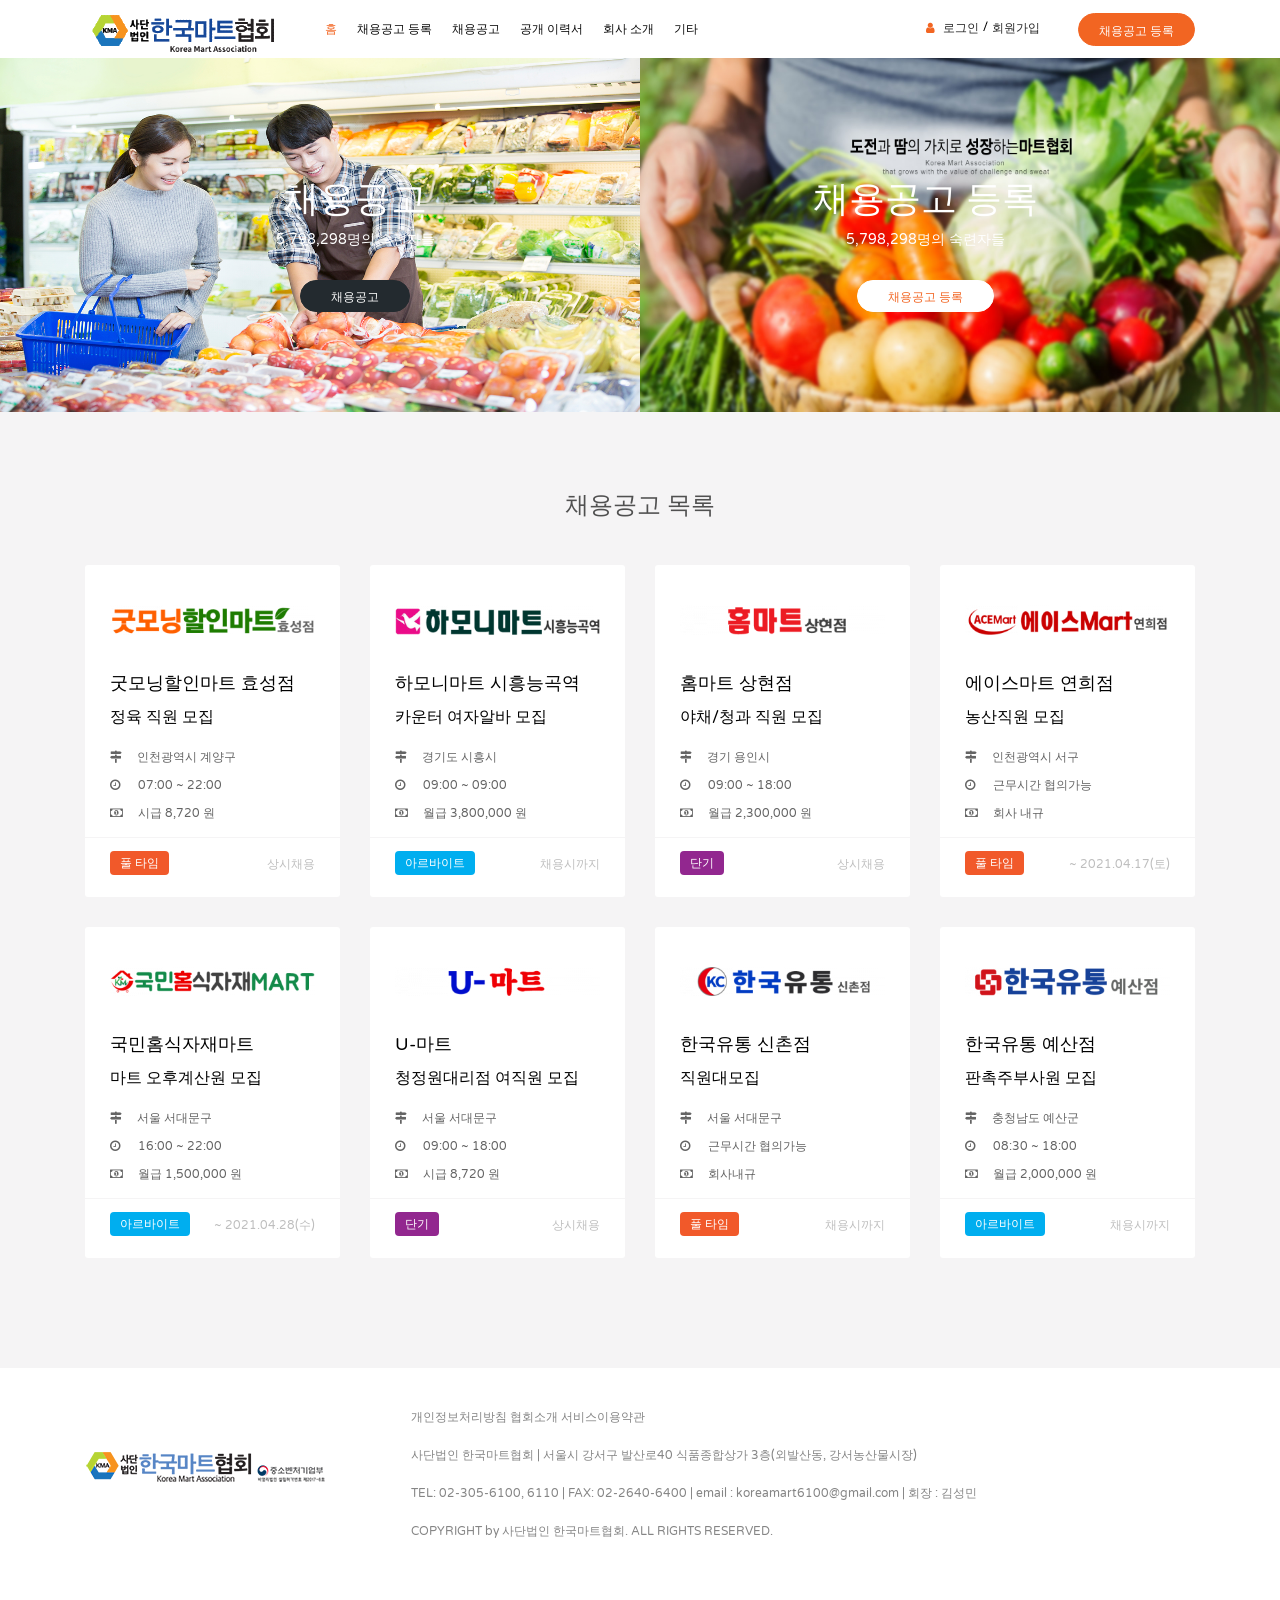
==== index.html @ 47bf1bfd "favicon & image update" ====
<!DOCTYPE html>
<html lang="en">
    <head>
        <meta charset="utf-8" />
        <meta http-equiv="X-UA-Compatible" content="IE=edge" />
        <meta name="viewport" content="width=device-width, initial-scale=1" />
        <meta name="author" content="Theme Region" />
        <meta name="description" content="" />
        <meta property="og:title" content="마트협회 구인/구직">
        <meta property="og:url" content="https://ydh-56.github.io/mart-site/">
        <meta property="og:image" content="./images/ico/logo1.png">
        <meta property="og:site_name" content="마트협회 구인/구직">
        <meta property="og:description" content="마트협회 구인구직 사이트 데모">
        <title>마트협회 구인/구직</title>

        <!-- CSS -->
        <link rel="stylesheet" href="css/bootstrap.min.css" />
        <link rel="stylesheet" href="css/font-awesome.min.css" />
        <link rel="stylesheet" href="css/jquery-te.css" />
        <link rel="stylesheet" href="css/slick.css" />
        <link rel="stylesheet" href="css/main.css" />
        <link rel="stylesheet" href="css/responsive.css" />

        <!-- font -->
        <link href="https://fonts.googleapis.com/css?family=Varela+Round" rel="stylesheet" />

        <!-- icons -->
        <link rel="icon" href="images/ico/favicon.ico" />
        <link rel="apple-touch-icon" sizes="144x144" href="images/ico/apple-touch-icon-144-precomposed.png" />
        <link rel="apple-touch-icon" sizes="114x114" href="images/ico/apple-touch-icon-114-precomposed.png" />
        <link rel="apple-touch-icon" sizes="72x72" href="images/ico/apple-touch-icon-72-precomposed.png" />
        <link rel="apple-touch-icon" sizes="57x57" href="images/ico/apple-touch-icon-57-precomposed.png" />
        <!-- icons -->

        <!-- HTML5 shim and Respond.js for IE8 support of HTML5 elements and media queries -->
        <!-- WARNING: Respond.js doesn't work if you view the page via file:// -->
        <!--[if lt IE 9]>
            <script src="https://oss.maxcdn.com/html5shiv/3.7.2/html5shiv.min.js"></script>
            <script src="https://oss.maxcdn.com/respond/1.4.2/respond.min.js"></script>
        <![endif]-->
        <!-- Template Developed By ThemeRegion -->
    </head>
    <body class="homepage-2">
        <img src="./images/ico/logo1.png" style="display: none;">
        <header class="tr-header">
            <nav class="navbar navbar-expand-lg">
                <div class="container">
                    <div class="navbar-header">
                        <button class="navbar-toggler" type="button" data-toggle="collapse" data-target="#navbarNav" aria-controls="navbarNav" aria-expanded="false" aria-label="Toggle navigation">
                            <span class="navbar-toggler-icon"><i class="fa fa-align-justify"></i></span>
                        </button>
                        <a class="navbar-brand" href="index.html"><img class="img-fluid" src="images/martlogo.png" style="margin-bottom: 30px" alt="Logo" /></a>
                    </div>
                    <!-- /.navbar-header -->

                    <div class="collapse navbar-collapse" id="navbarNav">
                        <ul class="nav navbar-nav">
                            <li class="tr-dropdown active"><a href="#">홈</a>
                                <ul class="tr-dropdown-menu left tr-list fadeInUp" role="menu">
                                    <li class="active"><a href="index.html">홈페이지(비로그인)</a></li>
                                    <li><a href="index-user.html">홈(구직자 로그인)</a></li>
                                    <li><a href="index-mart.html">홈(고용주 로그인)</a></li>
                                </ul>
                            </li>
                            <li><a href="job-post.html">채용공고 등록</a></li>
                            <li><a href="listing.html">채용공고</a></li>
                            <li><a href="listing_2.html">공개 이력서</a></li>
                            <li><a href="job-details.html">회사 소개</a></li>
                            <!-- <li><a href="employee-profile.html">이력서 관리</a></li> -->
                            <li class="tr-dropdown">
                                <a href="#">기타</a>
                                <ul class="tr-dropdown-menu tr-list fadeInUp" role="menu">
                                    <li>
                                        <a href="employee-profile.html">구직자 프로필</a>
                                    </li>
                                    <li>
                                        <a href="employer-profile.html">고용주 프로필</a>
                                    </li>
                                    <!-- <li><a href="view-compnay.html">View Compnay</a></li>
						        <li><a href="view-resume.html">View Resume</a></li>
						        <li><a href="coming-soon.html">Coming Soon</a></li>
						        <li><a href="notification.html">Notification</a></li>
						        <li><a href="contact.html">Contact</a></li>
						        <li><a href="pricing.html">Pricing</a></li>
						        <li><a href="signup.html">Sign Up</a></li>
						        <li><a href="signin.html">Sign In</a></li>
						        <li><a href="500.html">500 Opsss</a></li>
						        <li><a href="404.html">404 Error</a></li> -->
                                </ul>
                            </li>
                        </ul>
                    </div>

                    <div class="navbar-right">
                        <!-- <div class="dropdown tr-change-dropdown">
						<i class="fa fa-globe"></i>
						<a data-toggle="dropdown" href="#" aria-expanded="false"><span class="change-text">United Kingdom</span><i class="fa fa-angle-down"></i></a>
						<ul class="dropdown-menu tr-change tr-list">
							<li><a href="#">United Kingdom</a></li>
							<li><a href="#">United States</a></li>
							<li><a href="#">China</a></li>
							<li><a href="#">Russia</a></li>
						</ul>								
					</div>/.language-dropdown	 -->
                        <ul class="sign-in tr-list">
                            <li><i class="fa fa-user"></i></li>
                            <li><a href="signin.html">로그인</a></li>
                            <li><a href="signup.html">회원가입</a></li>
                        </ul>
                        <!-- /.sign-in -->

                        <a href="job-post.html" class="btn btn-primary">채용공고 등록</a>
                    </div>
                    <!-- /.nav-right -->
                </div>
                <!-- /.container -->
            </nav>
            <!-- /.navbar -->
        </header>
        <!-- /.tr-header -->

        <div class="tr-users section-before bg-image">
            <div class="container text-center">
                <div class="row">
                    <div class="col-sm-6">
                        <div class="job-find">
                            <div class="icon">
                                <!-- <img src="images/others/man.png" alt="Icon" class="img-fluid"> -->
                            </div>
                            <h1>채용공고</h1>
                            <span>5,798,298명의 숙련자들 </span>
                            <a href="listing.html" class="btn btn-primary">채용공고</a>
                        </div>
                    </div>
                    <div class="col-sm-6">
                        <div class="for-employers">
                            <div class="icon">
                                <!-- <img src="images/others/briefcase.png" alt="Icon" class="img-fluid"> -->
                            </div>
                            <h1>채용공고 등록</h1>
                            <span>5,798,298명의 숙련자들 </span>
                            <a href="job-post.html" class="btn btn-primary">채용공고 등록</a>
                        </div>
                    </div>
                </div>
            </div>
            <!-- /.container -->
        </div>
        <!-- /.tr-users -->

        <div class="tr-job-posted section-padding">
            <div class="container">
                <div class="section-title">
                    <h1>채용공고 목록</h1>
                </div>
                <div class="job-tab text-center">
                    <!-- <ul class="nav nav-tabs justify-content-center" role="tablist">
					<li role="presentation" class="active"><a href="#hot-jobs" aria-controls="hot-jobs" role="tab" data-toggle="tab">Hot Jobs</a></li>
					<li role="presentation"><a href="#recent-jobs" aria-controls="recent-jobs" role="tab" data-toggle="tab">Recent Jobs</a></li>
					<li role="presentation"><a href="#popular-jobs" aria-controls="popular-jobs" role="tab" data-toggle="tab">Popular Jobs</a></li>
				</ul> -->
                    <div class="tab-content text-left">
                        <div role="tabpanel" class="tab-pane fade in show active" id="hot-jobs">
                            <div class="row">
                                <div class="col-md-6 col-lg-3">
                                    <div class="job-item">
                                        <div class="item-overlay">
                                            <div class="job-info">
                                                <a href="#" class="btn btn-primary">풀 타임</a>
                                                <span class="tr-title">
                                                    <a href="job-details.html">굿모닝할인마트 효성점</a>
                                                    <span><a href="#">정육 직원 모집</a></span>
                                                </span>
                                                <ul class="tr-list job-meta">
                                                    <li><i class="fa fa-map-signs" aria-hidden="true"></i>인천광역시 계양구</li>
                                                    <li><i class="fa fa-clock-o" aria-hidden="true"></i>07:00 ~ 22:00</li>
                                                    <li><i class="fa fa-money" aria-hidden="true"></i>시급 8,720 원</li>
                                                </ul>
                                                <ul class="job-social tr-list listing-2">
                                                    <!-- <li><a href="#"><i class="fa fa-heart-o" aria-hidden="true"></i></a></li>
                                            <li><a href="#"><i class="fa fa-expand" aria-hidden="true"></i></a></li>-->
                                                    <li>
                                                        <a href="#"><i class="fa fa-bookmark-o" aria-hidden="true"></i></a>
                                                    </li>
                                                    <li>
                                                        <a href="job-details.html"><i class="fa fa-long-arrow-right" aria-hidden="true"></i></a>
                                                    </li>
                                                </ul>
                                            </div>
                                        </div>
                                        <div class="job-info">
                                            <div class="company-logo">
                                                <img src="images/martlogo/mr-logo-1607935677-4624.jpg" alt="images" class="img-fluid" />
                                            </div>
                                            <span class="tr-title">
                                                <a href="#">굿모닝할인마트 효성점</a>
                                                <span><a href="#">정육 직원 모집</a></span>
                                            </span>
                                            <ul class="tr-list job-meta">
                                                <li><i class="fa fa-map-signs" aria-hidden="true"></i>인천광역시 계양구</li>
                                                <li><i class="fa fa-clock-o" aria-hidden="true"></i>07:00 ~ 22:00</li>
                                                <li><i class="fa fa-money" aria-hidden="true"></i>시급 8,720 원</li>
                                            </ul>
                                            <div class="time">
                                                <a href="#"><span>풀 타임</span></a>
                                                <span class="pull-right">상시채용</span>
                                            </div>
                                        </div>
                                    </div>
                                </div>
                                <div class="col-md-6 col-lg-3">
                                    <div class="job-item">
                                        <div class="item-overlay">
                                            <div class="job-info">
                                                <a href="#" class="btn btn-primary">아르바이트</a>
                                                <span class="tr-title">
                                                    <a href="job-details.html">하모니마트 시흥능곡역</a>
                                                    <span><a href="#">카운터 여자알바 모집</a></span>
                                                </span>
                                                <ul class="tr-list job-meta">
                                                    <li><i class="fa fa-map-signs" aria-hidden="true"></i>경기도 시흥시</li>
                                                    <li><i class="fa fa-clock-o" aria-hidden="true"></i>09:00 ~ 09:00</li>
                                                    <li><i class="fa fa-money" aria-hidden="true"></i>월급 3,800,000 원</li>
                                                </ul>
                                                <ul class="job-social tr-list listing-2">
                                                    <!-- <li><a href="#"><i class="fa fa-heart-o" aria-hidden="true"></i></a></li>
                                            <li><a href="#"><i class="fa fa-expand" aria-hidden="true"></i></a></li>-->
                                                    <li>
                                                        <a href="#"><i class="fa fa-bookmark-o" aria-hidden="true"></i></a>
                                                    </li>
                                                    <li>
                                                        <a href="job-details.html"><i class="fa fa-long-arrow-right" aria-hidden="true"></i></a>
                                                    </li>
                                                </ul>
                                            </div>
                                        </div>
                                        <div class="job-info">
                                            <div class="company-logo">
                                                <img src="images/martlogo/mr-logo-1614225895-1911.jpg" alt="images" class="img-fluid" />
                                            </div>
                                            <span class="tr-title">
                                                <a href="#">하모니마트 시흥능곡역</a>
                                                <span><a href="#">카운터 여자알바 모집</a></span>
                                            </span>
                                            <ul class="tr-list job-meta">
                                                <li><i class="fa fa-map-signs" aria-hidden="true"></i>경기도 시흥시</li>
                                                <li><i class="fa fa-clock-o" aria-hidden="true"></i>09:00 ~ 09:00</li>
                                                <li><i class="fa fa-money" aria-hidden="true"></i>월급 3,800,000 원</li>
                                            </ul>
                                            <div class="time">
                                                <a href="#"><span class="part-time">아르바이트</span></a>
                                                <span class="pull-right">채용시까지</span>
                                            </div>
                                        </div>
                                    </div>
                                </div>
                                <div class="col-md-6 col-lg-3">
                                    <div class="job-item">
                                        <div class="item-overlay">
                                            <div class="job-info">
                                                <a href="#" class="btn btn-primary">단기</a>
                                                <span class="tr-title">
                                                    <a href="job-details.html">홈마트 상현점</a>
                                                    <span><a href="#">야채/청과 직원 모집</a></span>
                                                </span>
                                                <ul class="tr-list job-meta">
                                                    <li><i class="fa fa-map-signs" aria-hidden="true"></i>경기 용인시</li>
                                                    <li><i class="fa fa-clock-o" aria-hidden="true"></i>09:00 ~ 18:00</li>
                                                    <li><i class="fa fa-money" aria-hidden="true"></i>월급 2,300,000 원</li>
                                                </ul>
                                                <ul class="job-social tr-list listing-2">
                                                    <!-- <li><a href="#"><i class="fa fa-heart-o" aria-hidden="true"></i></a></li>
                                            <li><a href="#"><i class="fa fa-expand" aria-hidden="true"></i></a></li>-->
                                                    <li>
                                                        <a href="#"><i class="fa fa-bookmark-o" aria-hidden="true"></i></a>
                                                    </li>
                                                    <li>
                                                        <a href="job-details.html"><i class="fa fa-long-arrow-right" aria-hidden="true"></i></a>
                                                    </li>
                                                </ul>
                                            </div>
                                        </div>
                                        <div class="job-info">
                                            <div class="company-logo">
                                                <img src="images/martlogo/mr-logo-1614934255-5373.jpg" alt="images" class="img-fluid" />
                                            </div>
                                            <span class="tr-title">
                                                <a href="#">홈마트 상현점</a>
                                                <span><a href="#">야채/청과 직원 모집</a></span>
                                            </span>
                                            <ul class="tr-list job-meta">
                                                <li><i class="fa fa-map-signs" aria-hidden="true"></i>경기 용인시</li>
                                                <li><i class="fa fa-clock-o" aria-hidden="true"></i>09:00 ~ 18:00</li>
                                                <li><i class="fa fa-money" aria-hidden="true"></i>월급 2,300,000 원</li>
                                            </ul>
                                            <div class="time">
                                                <a href="#"><span class="freelance">단기</span></a>
                                                <span class="pull-right">상시채용</span>
                                            </div>
                                        </div>
                                    </div>
                                </div>
                                <div class="col-md-6 col-lg-3">
                                    <div class="job-item">
                                        <div class="item-overlay">
                                            <div class="job-info">
                                                <a href="#" class="btn btn-primary">풀 타임</a>
                                                <span class="tr-title">
                                                    <a href="job-details.html">에이스마트 연희점</a>
                                                    <span><a href="#">농산직원 모집</a></span>
                                                </span>
                                                <ul class="tr-list job-meta">
                                                    <li><i class="fa fa-map-signs" aria-hidden="true"></i>인천광역시 서구</li>
                                                    <li><i class="fa fa-clock-o" aria-hidden="true"></i>근무시간 협의가능</li>
                                                    <li><i class="fa fa-money" aria-hidden="true"></i>회사 내규</li>
                                                </ul>
                                                <ul class="job-social tr-list listing-2">
                                                    <!-- <li><a href="#"><i class="fa fa-heart-o" aria-hidden="true"></i></a></li>
                                            <li><a href="#"><i class="fa fa-expand" aria-hidden="true"></i></a></li>-->
                                                    <li>
                                                        <a href="#"><i class="fa fa-bookmark-o" aria-hidden="true"></i></a>
                                                    </li>
                                                    <li>
                                                        <a href="job-details.html"><i class="fa fa-long-arrow-right" aria-hidden="true"></i></a>
                                                    </li>
                                                </ul>
                                            </div>
                                        </div>
                                        <div class="job-info">
                                            <div class="company-logo">
                                                <img src="images/martlogo/mr-logo-1615255502-9157.jpg" alt="images" class="img-fluid" />
                                            </div>
                                            <span class="tr-title">
                                                <a href="#">에이스마트 연희점</a>
                                                <span><a href="#">농산직원 모집</a></span>
                                            </span>
                                            <ul class="tr-list job-meta">
                                                <li><i class="fa fa-map-signs" aria-hidden="true"></i>인천광역시 서구</li>
                                                <li><i class="fa fa-clock-o" aria-hidden="true"></i>근무시간 협의가능</li>
                                                <li><i class="fa fa-money" aria-hidden="true"></i>회사 내규</li>
                                            </ul>
                                            <div class="time">
                                                <a href="#"><span>풀 타임</span></a>
                                                <span class="pull-right">~ 2021.04.17(토)</span>
                                            </div>
                                        </div>
                                    </div>
                                </div>
                                <div class="col-md-6 col-lg-3">
                                    <div class="job-item">
                                        <div class="item-overlay">
                                            <div class="job-info">
                                                <a href="#" class="btn btn-primary">아르바이트</a>
                                                <span class="tr-title">
                                                    <a href="job-details.html">국민홈식자재마트</a>
                                                    <span><a href="#">마트 오후계산원 모집</a></span>
                                                </span>
                                                <ul class="tr-list job-meta">
                                                    <li><i class="fa fa-map-signs" aria-hidden="true"></i>경기도 고양시</li>
                                                    <li><i class="fa fa-clock-o" aria-hidden="true"></i>16:00 ~ 22:00</li>
                                                    <li><i class="fa fa-money" aria-hidden="true"></i>월급 1,500,000 원</li>
                                                </ul>
                                                <ul class="job-social tr-list listing-2">
                                                    <!-- <li><a href="#"><i class="fa fa-heart-o" aria-hidden="true"></i></a></li>
                                            <li><a href="#"><i class="fa fa-expand" aria-hidden="true"></i></a></li>-->
                                                    <li>
                                                        <a href="#"><i class="fa fa-bookmark-o" aria-hidden="true"></i></a>
                                                    </li>
                                                    <li>
                                                        <a href="job-details.html"><i class="fa fa-long-arrow-right" aria-hidden="true"></i></a>
                                                    </li>
                                                </ul>
                                            </div>
                                        </div>
                                        <div class="job-info">
                                            <div class="company-logo">
                                                <img src="images/martlogo/mr-logo-1615795434-5412.jpg" alt="images" class="img-fluid" />
                                            </div>
                                            <span class="tr-title">
                                                <a href="#">국민홈식자재마트</a>
                                                <span><a href="#">마트 오후계산원 모집</a></span>
                                            </span>
                                            <ul class="tr-list job-meta">
                                                <li><i class="fa fa-map-signs" aria-hidden="true"></i>서울 서대문구</li>
                                                <li><i class="fa fa-clock-o" aria-hidden="true"></i>16:00 ~ 22:00</li>
                                                <li><i class="fa fa-money" aria-hidden="true"></i>월급 1,500,000 원</li>
                                            </ul>
                                            <div class="time">
                                                <a href="#"><span class="part-time">아르바이트</span></a>
                                                <span class="pull-right">~ 2021.04.28(수)</span>
                                            </div>
                                        </div>
                                    </div>
                                </div>
                                <div class="col-md-6 col-lg-3">
                                    <div class="job-item">
                                        <div class="item-overlay">
                                            <div class="job-info">
                                                <a href="#" class="btn btn-primary">단기</a>
                                                <span class="tr-title">
                                                    <a href="job-details.html">U-마트</a>
                                                    <span><a href="#">청정원대리점 여직원 모집</a></span>
                                                </span>
                                                <ul class="tr-list job-meta">
                                                    <li><i class="fa fa-map-signs" aria-hidden="true"></i>서울 서대문구</li>
                                                    <li><i class="fa fa-clock-o" aria-hidden="true"></i>09:00 ~ 18:00</li>
                                                    <li><i class="fa fa-money" aria-hidden="true"></i>시급 8,720 원</li>
                                                </ul>
                                                <ul class="job-social tr-list listing-2">
                                                    <!-- <li><a href="#"><i class="fa fa-heart-o" aria-hidden="true"></i></a></li> test
                                            <li><a href="#"><i class="fa fa-expand" aria-hidden="true"></i></a></li>-->
                                                    <li>
                                                        <a href="#"><i class="fa fa-bookmark-o" aria-hidden="true"></i></a>
                                                    </li>
                                                    <li>
                                                        <a href="job-details.html"><i class="fa fa-long-arrow-right" aria-hidden="true"></i></a>
                                                    </li>
                                                </ul>
                                            </div>
                                        </div>
                                        <div class="job-info">
                                            <div class="company-logo">
                                                <img src="images/martlogo/mr-logo-1616660364-9656.jpg" alt="images" class="img-fluid" />
                                            </div>
                                            <span class="tr-title">
                                                <a href="#">U-마트</a>
                                                <span><a href="#">청정원대리점 여직원 모집</a></span>
                                            </span>
                                            <ul class="tr-list job-meta">
                                                <li><i class="fa fa-map-signs" aria-hidden="true"></i>서울 서대문구</li>
                                                <li><i class="fa fa-clock-o" aria-hidden="true"></i>09:00 ~ 18:00</li>
                                                <li><i class="fa fa-money" aria-hidden="true"></i>시급 8,720 원</li>
                                            </ul>
                                            <div class="time">
                                                <a href="#"><span class="freelance">단기</span></a>
                                                <span class="pull-right">상시채용</span>
                                            </div>
                                        </div>
                                    </div>
                                </div>
                                <div class="col-md-6 col-lg-3">
                                    <div class="job-item">
                                        <div class="item-overlay">
                                            <div class="job-info">
                                                <a href="#" class="btn btn-primary">풀 타임</a>
                                                <span class="tr-title">
                                                    <a href="job-details.html">한국유통 신촌점</a>
                                                    <span><a href="#">직원대모집</a></span>
                                                </span>
                                                <ul class="tr-list job-meta">
                                                    <li><i class="fa fa-map-signs" aria-hidden="true"></i>서울 서대문구</li>
                                                    <li><i class="fa fa-clock-o" aria-hidden="true"></i>근무시간 협의가능</li>
                                                    <li><i class="fa fa-money" aria-hidden="true"></i>회사내규</li>
                                                </ul>
                                                <ul class="job-social tr-list listing-2">
                                                    <!-- <li><a href="#"><i class="fa fa-heart-o" aria-hidden="true"></i></a></li>
                                            <li><a href="#"><i class="fa fa-expand" aria-hidden="true"></i></a></li>-->
                                                    <li>
                                                        <a href="#"><i class="fa fa-bookmark-o" aria-hidden="true"></i></a>
                                                    </li>
                                                    <li>
                                                        <a href="job-details.html"><i class="fa fa-long-arrow-right" aria-hidden="true"></i></a>
                                                    </li>
                                                </ul>
                                            </div>
                                        </div>
                                        <div class="job-info">
                                            <div class="company-logo">
                                                <img src="images/martlogo/mr-logo-1616991100-4198.jpg" alt="images" class="img-fluid" />
                                            </div>
                                            <span class="tr-title">
                                                <a href="#">한국유통 신촌점</a>
                                                <span><a href="#">직원대모집</a></span>
                                            </span>
                                            <ul class="tr-list job-meta">
                                                <li><i class="fa fa-map-signs" aria-hidden="true"></i>서울 서대문구</li>
                                                <li><i class="fa fa-clock-o" aria-hidden="true"></i>근무시간 협의가능</li>
                                                <li><i class="fa fa-money" aria-hidden="true"></i>회사내규</li>
                                            </ul>
                                            <div class="time">
                                                <a href="#"><span>풀 타임</span></a>
                                                <span class="pull-right">채용시까지</span>
                                            </div>
                                        </div>
                                    </div>
                                </div>
                                <div class="col-md-6 col-lg-3">
                                    <div class="job-item">
                                        <div class="item-overlay">
                                            <div class="job-info">
                                                <a href="#"><span class="btn btn-primary">아르바이트</span></a>
                                                <span class="tr-title">
                                                    <a href="job-details.html">한국유통 예산점</a>
                                                    <span><a href="#">판촉주부사원 모집</a></span>
                                                </span>
                                                <ul class="tr-list job-meta">
                                                    <li><i class="fa fa-map-signs" aria-hidden="true"></i>충청남도 예산군</li>
                                                    <li><i class="fa fa-clock-o" aria-hidden="true"></i>08:30 ~ 18:00</li>
                                                    <li><i class="fa fa-money" aria-hidden="true"></i>월급 2,000,000 원</li>
                                                </ul>
                                                <ul class="job-social tr-list listing-2">
                                                    <!-- <li><a href="#"><i class="fa fa-heart-o" aria-hidden="true"></i></a></li>
                                            <li><a href="#"><i class="fa fa-expand" aria-hidden="true"></i></a></li>-->
                                                    <li>
                                                        <a href="#"><i class="fa fa-bookmark-o" aria-hidden="true"></i></a>
                                                    </li>
                                                    <li>
                                                        <a href="job-details.html"><i class="fa fa-long-arrow-right" aria-hidden="true"></i></a>
                                                    </li>
                                                </ul>
                                            </div>
                                        </div>
                                        <div class="job-info">
                                            <div class="company-logo">
                                                <img src="images/martlogo/mr-logo-1616991279-4963.jpg" alt="images" class="img-fluid" />
                                            </div>
                                            <span class="tr-title">
                                                <a href="#">한국유통 예산점</a>
                                                <span><a href="#">판촉주부사원 모집</a></span>
                                            </span>
                                            <ul class="tr-list job-meta">
                                                <li><i class="fa fa-map-signs" aria-hidden="true"></i>충청남도 예산군</li>
                                                <li><i class="fa fa-clock-o" aria-hidden="true"></i>08:30 ~ 18:00</li>
                                                <li><i class="fa fa-money" aria-hidden="true"></i>월급 2,000,000 원</li>
                                            </ul>
                                            <div class="time">
                                                <a href="#"><span class="part-time">아르바이트</span></a>
                                                <span class="pull-right">채용시까지</span>
                                            </div>
                                        </div>
                                    </div>
                                </div>
                            </div>
                            <!-- /.row -->
                        </div>
                        <!-- /.tab-pane -->
                    </div>
                </div>
                <!-- /.job-tab -->
            </div>
            <!-- /.container -->
        </div>
        <!-- /.tr-job-posted -->
        <div class="footer">
            <div class="footer-top" style="padding: 40px 0">
                <div class="container">
                    <div class="row">
                        <div class="col-sm-3 center-block">
                            <img src="images/others/ft_logo.png" style="padding-top: 15%" />
                        </div>
                        <!-- /.col-sm-3 -->
                        <div class="col-sm-9">
                            <div class="footer-widget">
                                <ul class="tr-list" style="font-size: 12px; padding-left: 5%">
                                    <li>개인정보처리방침 협회소개 서비스이용약관</li>
                                    <li>사단법인 한국마트협회 | 서울시 강서구 발산로40 식품종합상가 3층(외발산동, 강서농산물시장)</li>
                                    <li>TEL: 02-305-6100, 6110 | FAX: 02-2640-6400 | email : koreamart6100@gmail.com | 회장 : 김성민</li>
                                    <li>COPYRIGHT by 사단법인 한국마트협회. ALL RIGHTS RESERVED.</li>
                                </ul>
                            </div>
                        </div>
                    </div>
                    <!-- /.row -->
                </div>
                <!-- /.container -->
            </div>
            <!-- /.footer-top -->
        </div>
        <!-- /.footer -->
        <!-- JS -->
        <script src="js/jquery.min.js"></script>
        <script src="js/popper.min.js"></script>
        <script src="js/bootstrap.min.js"></script>
        <script src="js/inview.min.js"></script>
        <script src="js/counterup.min.js"></script>
        <script src="js/waypoints.min.js"></script>
        <script src="js/slick.min.js"></script>
        <script src="js/jquery-te.min.js"></script>
        <script src="https://maps.google.com/maps/api/js?sensor=true"></script>
        <script src="js/gmaps.min.js"></script>
        <script src="js/main.js"></script>
    </body>
</html>
---- css/main.css ----
/*
	Template Name: Seeker
    Template URL: http://demo.themeregion.com/seeker
	Author: Theme Region
	Author URI : http://www.themeregion.com/
    Version: 1.0
    Description: HTML5 Responsive Job Portal Template.
	Tag: HTML5, CSS3, jQuery, Responsive Template.
*/

/* Table of Contents
==================================================
# Global 
# Header 
# Tr Banner 
# Tr Category 
# Tr Cta 
# Tr Job Post 
# Tr Steps 
# Tr Recent News 
# Tr Testimonial 
# Tr Fun Fact
# Tr Download App 
# Job Details 
# Tr Sidebar 
# User Account 
# Account Info 
# Edit Resume 
# Apply Job 
# archived-job 
# Close Account 
# Open Role 
# Tr Found
# Tr Coming Soon 
# Gmap 
# Tr Pricing 
# Tr Notification 
# Footer 
# Extra CSS 

==================================================

*/

/* ==========================================================================
 	Global
 ========================================================================== */
/* ==============================    Y D H 수정   =================================== */
.listing-2 {
    float: right;
}
.tr-title a {
    font-size: 18px !important;
    line-height: 2 !important;
}
.tr-title span a {
    font-size: 16px !important;
}
.tr-list li .fa-clock-o {
    margin-right: 18px;
}
.item-overlay .job-info span {
    color: #fff;
}
.resume-icon {
    text-align: center;
}
.job-info2 {
    margin-top: 50px;
    margin-bottom: 15px;
}
/* 지원리스트 */
.left-content .division a {
    color: rgb(119, 119, 119) !important;
    font-size: 14px !important;
}
.resume-content {
    margin-left: 20px;
}
.resume-content .resume-name a:first-child {
    margin-right: 10px;
}

.resume-tag {
    float: left;
}
.right-content .applied1 {
    color: #646464 !important;
}
.resume-content-r {
    margin-top: 2%;
}
/* 수정 끝 YDH */
html,
body {
    font-weight: normal;
    overflow-x: hidden;
    color: #7b7b7b;
    font-size: 14px;
    background-color: #f5f4f5;
    -webkit-font-smoothing: antialiased;
    font-family: "Varela Round", sans-serif;
}

h1,
h2,
h3,
h4,
h5,
h6 {
    font-family: "Varela Round", sans-serif;
    font-weight: normal;
}

.tr-list {
    margin: 0;
    padding: 0;
    list-style: none;
}

a,
a:hover,
a:focus,
input:focus {
    text-decoration: none;
    outline: none;
    color: #008def;
}

a:hover {
    color: #008def;
}

a:active,
a:focus,
button:focus,
.btn:focus,
input:focus,
textarea:focus,
select:focus,
.form-control,
.form-control:focus {
    outline: none !important;
    text-decoration: none !important;
    box-shadow: none !important;
}

.section-title h1 {
    font-size: 24px;
    color: #505050;
    text-align: center;
    text-transform: uppercase;
    margin: 0 0 45px;
}

.bg-image {
    background-size: cover;
    background-position: center;
    background-repeat: no-repeat;
}

.section-padding {
    padding: 80px 0;
}

.page-content {
    margin: 80px 0;
}

.btn {
    color: #fff;
    padding: 8px 20px 5px;
    border-radius: 30px;
    font-size: 14px;
    position: relative;
    z-index: 1;
    overflow: hidden;
}

.btn.btn-primary {
    padding: 8px 20px 5px;
    text-transform: uppercase;
    background-color: #008def;
    border-color: #008def;
}

.btn i {
    float: left;
    font-size: 20px;
    margin-right: 10px;
}

.btn.button-send {
    margin-right: 10px;
    background-color: #8322cb;
    border-color: #8322cb;
}

.btn.button-send:hover {
    color: #8322cb;
}

.btn:before {
    position: absolute;
    content: "";
    top: 0;
    right: -100%;
    width: 100%;
    height: 100%;
    background-color: #fff;
    z-index: -1;
}

.btn:hover:before {
    right: 0;
}

.btn:hover {
    color: #008def;
}

.btn:focus {
    border-color: #008def;
}

.section-before {
    position: relative;
    z-index: 1;
}

.section-before:before {
    position: absolute;
    content: "";
    top: 0;
    left: 0;
    width: 100%;
    height: 100%;
    /* background-color: rgba(44, 55, 62, 0.8); */
    background-image: url(../images/bg/05.jpg);
    background-repeat: round;
    background-position: initial;
    z-index: -1;
}

.section {
    padding: 40px;
    overflow: hidden;
    background-color: #fff;
    margin-bottom: 30px;
    border-radius: 4px;
}

.tr-title {
    color: #000;
    display: block;
    font-size: 18px;
    font-weight: 500;
    margin-bottom: 20px;
}

.form-control {
    height: 45px;
    font-size: 14px;
    padding: 5px 20px;
    color: #2d3038;
    margin-bottom: 20px;
    border: 1px solid #e8e6e8;
    background-color: #faf7fa;
}

.form-control:focus {
    color: #2d3038;
    border-color: #008def;
}

.title-after {
    padding-bottom: 15px;
    position: relative;
}

.title-after:before {
    position: absolute;
    content: "";
    bottom: 0;
    left: -50px;
    width: 150%;
    height: 1px;
    background-color: #f5f4f5;
}

.user-title h1 {
    font-size: 48px;
    margin: 0;
}

.bookmark .remove-icon {
    position: absolute;
    top: -10px;
    right: -10px;
    width: 40px;
    height: 40px;
    line-height: 40px;
    color: #fff;
    font-size: 18px;
    text-align: center;
    background-color: #e6e3e6;
    border-radius: 100%;
    z-index: 99999;
}

.remove-icon {
    cursor: pointer;
}

.bookmark .remove-icon:hover {
    background-color: #008def;
}

.jqte_editor {
    resize: none;
}

/* tr-breadcrumb */

.tr-breadcrumb {
    color: #fff;
    padding: 100px 0;
    overflow: hidden;
    background-image: url(../images/bg/banner.jpg);
}

.page-title h1 {
    font-size: 48px;
    margin: 0;
    text-transform: capitalize;
}

.tr-breadcrumb .job-meta {
    margin-top: 20px;
}

.breadcrumb {
    padding: 0;
    border: 0;
    font-size: 18px;
    margin-bottom: 0;
    display: block;
    background-color: transparent;
}

.breadcrumb > li {
    display: inline-block;
}

.breadcrumb > li + li:before {
    padding: 0 5px;
    color: #ccc;
    content: "/\00a0";
}

.breadcrumb li.active,
.breadcrumb li a,
.breadcrumb > li + li:before,
.tr-breadcrumb .job-meta li,
.tr-breadcrumb .job-meta li a {
    color: #fff;
}

.breadcrumb-logo img,
.user-image img {
    width: 100%;
    height: 100%;
    display: inline-block;
}

.user-image,
.breadcrumb-logo {
    width: 130px;
    height: 130px;
    overflow: hidden;
    display: inline-block;
    border-radius: 100%;
    margin-bottom: 30px;
}

.user-image {
    border: 8px solid #fff;
}

.tr-breadcrumb .job-meta li {
    font-size: 14px;
    display: inline-block;
    margin-right: 15px;
}

.tr-breadcrumb .job-meta li:last-child {
    margin-right: 0;
}

.breadcrumb-social {
    margin-top: 35px;
}

.breadcrumb-social li {
    display: inline-block;
    font-size: 18px;
    margin-right: 10px;
}

.breadcrumb-social li:last-child {
    margin-right: -0px;
}

.breadcrumb-social li a i {
    color: #fff;
    display: block;
    width: 40px;
    height: 40px;
    line-height: 40px;
    border-radius: 100%;
}

.breadcrumb-social li a {
    display: block;
    position: relative;
    z-index: 9;
}

.breadcrumb-social span,
.button-share span {
    color: #2d373d;
    font-size: 12px;
    display: inline-block;
    padding: 5px 10px;
    background-color: #f5f5f6;
    border-radius: 30px;
    position: absolute;
    bottom: -70px;
    left: 50%;
    min-width: 90px;
    opacity: 0;
    visibility: hidden;
    z-index: 99999999999;
    -webkit-transform: translateX(-50%);
    -moz-transform: translateX(-50%);
    -ms-transform: translateX(-50%);
    -o-transform: translateX(-50%);
    transform: translateX(-50%);
}

.breadcrumb-social span:after,
.button-share span:after {
    content: "";
    position: absolute;
    top: -10px;
    left: 50%;
    margin-left: -7px;
    border-left: 8px solid transparent;
    border-right: 8px solid transparent;
    border-bottom: 10px solid #f5f5f6;
}

.breadcrumb-social li a:hover span {
    opacity: 1;
    visibility: visible;
    bottom: -40px;
}

.social-icon-bg i.fa-facebook {
    background-color: #344f88;
}

.social-icon-bg i.fa-twitter {
    background-color: #2696cf;
}

.social-icon-bg i.fa-google-plus {
    background-color: #d34132;
}

.social-icon-bg i.fa-linkedin {
    background-color: #146ba4;
}

.social-icon-bg i.fa-dribbble {
    background-color: #d74279;
}

.social-icon-bg i.fa-behance {
    background-color: #050607;
}

.social-icon-bg i.fa-globe {
    background-color: #e96324;
}

/* Header */

.navbar {
    margin-bottom: 0;
    border-radius: 0;
    border: 0;
    padding: 0;
    background-color: #fff;
}

.navbar-toggler {
    color: #008def;
    padding: 6px 8px;
    border: 1px solid #008def;
    right: 0;
    top: 10px;
    position: absolute;
}

.navbar-toggler-icon {
    width: inherit;
    height: inherit;
    line-height: 0;
}

.navbar-brand {
    height: 45px;
    margin-right: 30px;
}

.navbar-nav li a {
    font-size: 12px;
    color: #0a0a0a;
    display: block;
    text-transform: uppercase;
}

.navbar-nav > li > a {
    padding: 15px 10px;
    line-height: 25px;
}

.navbar-nav li a:hover,
.navbar-nav li.active > a,
.navbar-nav > li > a:hover,
.navbar-nav > li > a:focus,
.navbar-nav > li.active > a,
.navbar-nav > .active > a:hover,
.navbar-nav > .active > a,
.navbar-nav > .active > a:focus,
.navbar-nav > .active > a:hover,
.tr-dropdown-menu li a:hover {
    color: #008def;
    background-color: transparent;
}

/* Navbar Right */

.tr-header .navbar-right {
    text-transform: uppercase;
    font-size: 12px;
    padding: 12px 0;
}

.tr-header .nav-right i {
    color: #008def;
    margin-right: 5px;
}

.navbar-right .dropdown {
    display: inline;
    margin-right: 20px;
    padding: 22px 0;
}

.navbar-right .dropdown-menu {
    min-width: 150px;
}

.navbar-right .dropdown i,
.sign-in li i {
    color: #008def;
}

.navbar-right .dropdown span {
    margin: 0 5px;
    color: #252525;
}

.navbar-right .dropdown-menu a,
.sign-in a {
    color: #252525;
    font-size: 12px;
}

.navbar-right .dropdown span:hover,
.sign-in a:hover,
.dropdown-menu li a:hover,
.dropdown-menu li a:focus {
    color: #008def;
    background-color: transparent;
}

/* Navbar Toggle */

.navbar-toggle {
    border-color: #008def;
}

.navbar-toggle .icon-bar {
    background-color: #008def;
}

.navbar-toggle:hover,
.navbar-toggle:focus {
    background-color: transparent;
}

/*Dropdown CSS*/

.tr-dropdown {
    position: relative;
}

.tr-dropdown-menu li a,
.dropdown-menu li a {
    padding: 5px 20px;
    display: block;
}

.dropdown-menu {
    padding: 10px 0;
    border-radius: 0;
    border-top: 1px solid #ddd;
    border-left: 0;
    border-right: 0;
    border-bottom: 0;
    -webkit-box-shadow: 0 6px 12px rgba(0, 0, 0, 0.175);
    -moz-box-shadow: 0 6px 12px rgba(0, 0, 0, 0.175);
    -ms-box-shadow: 0 6px 12px rgba(0, 0, 0, 0.175);
    -o-box-shadow: 0 6px 12px rgba(0, 0, 0, 0.175);
    box-shadow: 0 6px 12px rgba(0, 0, 0, 0.175);
}

.tr-dropdown-menu {
    position: absolute;
    top: 100%;
    right: 0;
    padding: 10px 0;
    min-width: 180px;
    list-style: none;
    background-color: #fff;
    border-top: 1px solid #ddd;
    z-index: 9999;
    display: none;
    -webkit-transform: translateY(10px);
    -moz-transform: translateY(10px);
    -ms-transform: translateY(10px);
    -o-transform: translateY(10px);
    transform: translateY(10px);
    -webkit-box-shadow: 0 6px 12px rgba(0, 0, 0, 0.175);
    -moz-box-shadow: 0 6px 12px rgba(0, 0, 0, 0.175);
    -ms-box-shadow: 0 6px 12px rgba(0, 0, 0, 0.175);
    -o-box-shadow: 0 6px 12px rgba(0, 0, 0, 0.175);
    box-shadow: 0 6px 12px rgba(0, 0, 0, 0.175);
}

.tr-dropdown-menu.left {
    left: 0;
}

.tr-dropdown:hover > .tr-dropdown-menu {
    display: block;
    -webkit-transform: translateY(0);
    -moz-transform: translateY(0);
    -ms-transform: translateY(0);
    -o-transform: translateY(0);
    transform: translateY(0);
    -webkit-animation: fadeInUp 400ms;
    -moz-animation: fadeInUp 400ms;
    -ms-animation: fadeInUp 400ms;
    -o-animation: fadeInUp 400ms;
    animation: fadeInUp 400ms;
}

@-webkit-keyframes fadeInUp {
    0% {
        opacity: 0;
        -webkit-transform: translateY(20px);
        transform: translateY(20px);
    }

    100% {
        opacity: 1;
        -webkit-transform: translateY(0);
        transform: translateY(0);
    }
}

@-webkit-keyframes fadeInUp {
    0% {
        opacity: 0;
        -webkit-transform: translateY(20px);
        transform: translateY(20px);
    }

    100% {
        opacity: 1;
        -webkit-transform: translateY(0);
        transform: translateY(0);
    }
}

@keyframes fadeInUp {
    0% {
        opacity: 0;
        -webkit-transform: translateY(20px);
        transform: translateY(20px);
    }

    100% {
        opacity: 1;
        -webkit-transform: translateY(0);
        transform: translateY(0);
    }
}

.fadeInUp {
    -webkit-animation-name: fadeInUp;
    animation-name: fadeInUp;
}

.sign-in {
    display: inline;
    margin-right: 35px;
}

.sign-in li i {
    margin-right: 5px;
}

.sign-in li {
    display: inline-block;
}

.sign-in li:last-child {
    position: relative;
    margin-left: 10px;
}

.sign-in li:last-child:before {
    position: absolute;
    left: -11px;
    top: 50%;
    background-image: url(../images/others/sign-in-before.png);
    background-repeat: no-repeat;
    width: 7px;
    height: 10px;
    content: "";
    margin-top: -7px;
}

.tr-header .btn.btn-primary {
    padding: 8px 20px 5px;
    font-size: 12px;
}

/* Tr Banner */

.tr-banner {
    color: #fff;
    padding: 120px 0;
    background-image: url(../images/bg/banner.jpg);
}

.banner-content h1 {
    font-size: 48px;
    margin-top: 0;
}

.banner-content h2 {
    font-size: 24px;
    margin-bottom: 0;
}

.banner-form {
    text-align: center;
    margin-top: 35px;
}

.banner-form form {
    background-color: #fff;
    position: relative;
    border-radius: 30px;
    max-width: 730px;
    display: inline-block;
}

.banner-form input,
.banner-form .dropdown {
    background-position: 20px center;
    background-repeat: no-repeat;
    font-size: 16px;
}

.banner-form .dropdown li a {
    line-height: 20px;
}

.banner-form .dropdown {
    width: 290px;
    line-height: 45px;
    padding: 0 15px 0 40px;
    text-align: left;
    background-image: url(../images/others/location-bg.png);
    background-position: 10px center;
}

.banner-form .dropdown-menu {
    min-width: 100%;
    left: -40px !important;
}

.banner-form .dropdown-menu a {
    font-size: 16px;
}

.banner-form .dropdown a {
    display: block;
}

.banner-form .dropdown a i {
    float: right;
    margin-top: 15px;
}

.banner-form .dropdown a {
    font-size: 16px;
    margin: 0;
    color: #000;
    border: none;
    border-radius: 5px 0 0 5px;
    text-transform: capitalize;
}

.banner-form input {
    width: 325px;
    padding: 0 45px;
    color: #11414e;
    border: none;
    border-right: 1px solid #cdcdcd;
    border-radius: 30px 0 0 30px;
    background-image: url(../images/others/search-bg.png);
}

.banner-form input:focus {
    border-right-color: #cdcdcd;
}

.banner-form input::-webkit-input-placeholder {
    /* Chrome/Opera/Safari */
    color: #11414e;
}
.banner-form input::-moz-placeholder {
    /* Firefox 19+ */
    color: #11414e;
}
.banner-form input:-ms-input-placeholder {
    /* IE 10+ */
    color: #11414e;
}
.banner-form input:-moz-placeholder {
    /* Firefox 18- */
    color: #11414e;
}

.banner-form .dropdown a {
    color: #11414e;
}

.banner-form .form-control,
.banner-form button.btn-primary,
.banner-form .dropdown {
    float: left;
    height: 46px;
    margin-bottom: 0;
    background-color: #fff;
}

.banner-form button.btn-primary {
    color: #fff;
    font-size: 14px;
    width: 114px;
    margin-right: -1px;
    padding: 0;
    line-height: 47px;
    background-color: #008def;
    border: 1px solid #008def;
    border-radius: 0 30px 30px 0;
    text-transform: uppercase;
}

.banner-form button.btn-primary:before {
    display: none;
}

.dropdown a:hover {
    color: #008def;
}

/* Homepage 2 Css */

.homepage-2 .navbar-nav li a:hover,
.homepage-2 .navbar-nav li.active > a,
.homepage-2 .navbar-nav > li > a:hover,
.homepage-2 .navbar-nav > li > a:focus,
.homepage-2 .navbar-nav > li.active > a,
.homepage-2 .navbar-nav > .active > a:hover,
.homepage-2 .navbar-nav > .active > a,
.homepage-2 .navbar-nav > .active > a:focus,
.homepage-2 .navbar-nav > .active > a:hover,
.homepage-2 .tr-dropdown-menu li a:hover,
.homepage-2 .navbar-right .dropdown i,
.homepage-2 .sign-in li i,
.homepage-2 .dropdown a:hover,
.homepage-2 .sign-in a:hover,
.homepage-2 .navbar-right .dropdown span:hover,
.homepage-2 .footer a:hover:hover {
    color: #f26522;
}

.form-control:focus {
    border-color: #f26522;
}

.homepage-2 .tr-download-app.section-before:before {
    background-color: rgba(242, 101, 34, 0.9);
}

.homepage-2 .navbar-toggle {
    border-color: #f26522;
}

.homepage-2 .navbar-toggle .icon-bar {
    background-color: #f26522;
}

.tr-users {
    color: #fff;
    padding: 100px 0;
    position: relative;
    background-image: url(../images/bg/user-bg.jpg);
    background-color: #c9c9c9;
    z-index: 1;
}

.tr-users:before,
.tr-users:after {
    position: absolute;
    content: "";
    top: 0;
    width: 50%;
    height: 100%;
    z-index: -1;
}

.tr-users:before {
    left: 0;
    /* background-color: rgba(247, 148, 29, 0.92); */
    background-image: url(../images/bg/01.jpg);
    background-repeat: round;
    background-position: initial;
}

.tr-users:after {
    right: 0;
    background-image: url(../images/bg/02.jpg);
    background-repeat: round;
    background-position: initial;
}

.tr-users img {
    display: inline-block;
}

.tr-users span {
    display: block;
    margin-bottom: 30px;
}

.tr-users .btn {
    font-size: 12px;
    padding: 7px 30px 5px;
}

.tr-users .job-find .btn.btn-primary {
    border-color: #232a2f;
    background-color: #232a2f;
}

.tr-users .job-find .btn:hover {
    border-color: #fff;
}

.tr-users .for-employers .btn.btn-primary {
    color: #f26522;
    border-color: #fff;
    background-color: #fff;
}

.tr-users .for-employers .btn.btn-primary:before {
    background-color: #232a2f;
}

.tr-users .for-employers .btn.btn-primary:hover {
    color: #fff;
    border-color: #232a2f;
}

.homepage-2 .job-tab .nav-tabs > li.active > a,
.homepage-2 .job-tab .nav-tabs > li.active > a:focus,
.homepage-2 .job-tab .nav-tabs > li.active > a:hover,
.homepage-2 .job-tab .nav-tabs > li > a:hover {
    background-color: #f26522;
}

.homepage-2 .job-item .item-overlay {
    background-color: #f26522;
}

.homepage-2 .item-overlay .btn.btn-primary {
    background-color: #d9591e;
    border-color: #d9591e;
}

.homepage-2 .item-overlay .btn.btn-primary:hover {
    color: #d9591e;
}

.homepage-2 .job-social li a {
    background-color: #d9591e;
    border-color: #d9591e;
}

.homepage-2 .job-social li:last-child a i {
    color: #f26522;
}

.homepage-2 .job-social li:last-child a:hover i {
    color: #fff;
}

.homepage-2 .job-social li a:before {
    background-color: #f26522;
}

.homepage-2 .btn.btn-primary {
    background-color: #f26522;
    border-color: #f26522;
}

.homepage-2 .btn.btn-primary:hover {
    color: #f26522;
}

.homepage-2 .navbar-toggler {
    color: #f26522;
    border-color: #f26522;
}

.tr-users h1 {
    font-size: 36px;
    margin-top: 20px;
}
/* Tr Testimonial 2 */

.tr-testimonial-2 {
    margin-bottom: 100px;
}

.testimonial-info {
    font-size: 16px;
    font-style: italic;
    line-height: 27px;
    color: #8f8d8f;
    padding: 40px;
    position: relative;
    background-color: #fff;
    margin-bottom: 30px;
    min-height: 310px;
}

.testimonial-info:after {
    position: absolute;
    content: "";
    left: 50%;
    margin-left: -5px;
    bottom: -10px;
    border-left: 10px solid transparent;
    border-right: 10px solid transparent;
    border-top: 10px solid #fff;
}

.testimonial-image {
    width: 80px;
    height: 80px;
    border: 8px solid #fff;
    border-radius: 100%;
    overflow: hidden;
    display: inline-block;
}

/* Tr Category */

.tr-category {
    text-align: center;
}

.category-list {
    border-radius: 4px;
    overflow: hidden;
}

.category-list li {
    float: left;
    width: 25%;
    font-size: 16px;
    background-color: #fff;
    border-right: 1px solid #e6e3e6;
    border-bottom: 1px solid #e6e3e6;
}

.category-list.category-list-bottom li {
    border-bottom: 0;
}

.category-list li:last-child {
    border-right: 0;
}

.category-list li a {
    color: #b5b5b5;
    display: block;
    padding: 40px 15px;
}

.category-list span {
    display: block;
}

.category-list .category-title {
    color: #505050;
}

.category-list .icon {
    margin-bottom: 5px;
    min-height: 40px;
}

.category-list .icon img {
    display: inline-block;
    -webkit-filter: grayscale(1);
    -moz-filter: grayscale(1);
    -ms-filter: grayscale(1);
    -o-filter: grayscale(1);
    filter: grayscale(1);
}

.category-list li:hover .icon img {
    -webkit-filter: grayscale(0);
    -moz-filter: grayscale(0);
    -ms-filter: grayscale(0);
    -o-filter: grayscale(0);
    filter: grayscale(0);
}

/* Tr Cta */

.tr-cta .cta-content {
    background-image: url(../images/bg/cta-bg.jpg);
    background-repeat: no-repeat;
    background-size: contain;
    margin-bottom: 0;
}

.cta-info h1 {
    font-size: 24px;
    color: #505050;
    margin: 5px 0 0 120px;
}

/* Tr Job Post */

.job-item {
    background-color: #fff;
}

.job-tab .nav-tabs {
    margin-bottom: 60px;
    border-bottom: 0;
}

.job-tab .nav-tabs > li {
    float: none;
    display: inline;
}

.job-tab .nav-tabs li {
    margin-right: 15px;
}

.job-tab .nav-tabs li:last-child {
    margin-right: 0;
}

.job-tab .nav-tabs {
    position: relative;
    z-index: 1;
    display: inline-block;
}

.job-tab .nav-tabs:after {
    position: absolute;
    content: "";
    top: 50%;
    left: 0;
    width: 100%;
    height: 1px;
    background-color: #fff;
    z-index: -1;
}

.job-tab .nav-tabs > li a {
    display: inline-block;
    background-color: #fff;
    border: none;
    border-radius: 30px;
    font-size: 14px;
    color: #000;
    padding: 5px 30px;
}

.job-tab .nav-tabs > li > a.active,
.job-tab .nav-tabs > li a.active > :focus,
.job-tab .nav-tabs > li > a.active:hover,
.job-tab .nav-tabs > li > a:hover {
    border: none;
    background-color: #008def;
    color: #fff;
}

.job-item {
    border-radius: 3px;
    position: relative;
    margin-bottom: 30px;
    z-index: 1;
}

.job-item .btn.btn-primary {
    text-transform: capitalize;
}

.job-item .job-info {
    font-size: 14px;
    color: #000;
    overflow: hidden;
    padding: 40px 25px 20px;
}

.job-info .company-logo {
    margin-bottom: 30px;
}

.job-info .tr-title {
    margin-bottom: 15px;
}

.job-info .tr-title span {
    font-size: 14px;
    display: block;
}

.job-info .tr-title a {
    color: #000;
}

.job-info .tr-title a:hover {
    color: #008def;
}

.job-info ul {
    margin-bottom: 30px;
}

.job-meta li,
.job-meta li a {
    color: #646464;
}

.job-meta li a:hover {
    color: #008def;
}

.job-meta li {
    font-size: 12px;
    margin-bottom: 10px;
}

.job-meta li span i {
    color: #000;
}

.job-meta li i {
    margin-right: 15px;
}

.job-item .time {
    position: relative;
}

.job-item .time:after {
    position: absolute;
    content: "";
    bottom: 35px;
    left: -50px;
    width: 150%;
    height: 1px;
    background-color: #f5f4f5;
    z-index: -1;
}

.job-item:hover .time,
.job-item:hover .time:after {
    opacity: 0;
}

.job-item .time span {
    font-size: 12px;
    color: #bebebe;
    line-height: 25px;
}

.job-item .btn.btn-primary,
.role .btn.btn-primary,
.job-item .time a span {
    padding: 5px 10px;
    border-radius: 4px;
    line-height: 10px;
    font-size: 12px;
}

.job-item .time a span {
    color: #fff;
    background-color: #f1592a;
    border-color: #f1592a;
}

.job-item .time a span.part-time {
    background-color: #00aeef;
    border-color: #00aeef;
}

.job-item .time a span.freelance {
    background-color: #92278f;
    border-color: #92278f;
}

.job-item .item-overlay {
    position: absolute;
    top: 0;
    left: 0;
    width: 100%;
    height: 100%;
    border-radius: 5px;
    background-color: #008def;
    color: #fff;
    opacity: 0;
    -webkit-transition: all 800ms;
    -moz-transition: all 800ms;
    -ms-transition: all 800ms;
    -o-transition: all 800ms;
    transition: all 800ms;
}

.job-item:hover .item-overlay {
    opacity: 1;
}

.item-overlay .job-info {
    padding: 45px 25px 40px;
    overflow: hidden;
}

.item-overlay .btn.btn-primary {
    background-color: #007bd4;
    border-color: #007bd4;
    margin-bottom: 10px;
}

.item-overlay .job-info,
.item-overlay .job-info ul li,
.item-overlay .job-info ul li i,
.item-overlay .job-info .tr-title a {
    color: #fff;
}
/* 210402 YDH  */
/* .job-social {
    margin-top: 35px;
} */

.job-social li {
    float: left;
}

.job-social li + li {
    margin-left: 15px;
}

.job-social li a i {
    margin-right: 0;
    font-size: 14px;
}

.job-social li a {
    width: 35px;
    height: 35px;
    text-align: center;
    display: block;
    background-color: #007bd4;
    line-height: 35px;
    border-radius: 100%;
    border: 1px solid #007bd4;
    position: relative;
    overflow: hidden;
    z-index: 1;
}

.job-social li:last-child a {
    background-color: #fff;
}

.job-social li:last-child a i {
    color: #008def;
}

.job-social li a:before {
    position: absolute;
    content: "";
    left: 0;
    top: 0;
    width: 100%;
    height: 100%;
    z-index: -1;
    border-radius: 100%;
    background-color: #008def;
    -webkit-transform: scale(0);
    -moz-transform: scale(0);
    -ms-transform: scale(0);
    transform: scale(0);
}

.job-social li a:hover:before {
    -webkit-transform: scale(1);
    -moz-transform: scale(1);
    -ms-transform: scale(1);
    transform: scale(1);
    padding: 5px;
}

.job-social li a:hover {
    border-color: #fff;
}

.job-social li a:hover i {
    color: #fff;
}

/* Tr Steps */

.tr-steps {
    background-image: url(../images/bg/step-bg.jpg);
    position: relative;
    z-index: 1;
}

.tr-steps .step {
    font-size: 14px;
    line-height: 24px;
    color: #fff;
    padding: 20px 10px 10px;
}

.tr-steps .step-image {
    min-height: 75px;
    margin-bottom: 15px;
}

.tr-steps h1 {
    font-size: 20px;
    color: #00aeef;
    margin: 0;
}

.tr-steps h2 {
    font-size: 18px;
    text-transform: uppercase;
    margin: 10px 0 30px;
}

/* Tr Recent News */

.tr-post {
    background-color: #fff;
    border-radius: 5px;
    overflow: hidden;
    margin-bottom: 20px;
}

.entry-content {
    padding: 42px 40px;
}

.entry-title {
    font-size: 24px;
    margin-top: 0;
}

.entry-title a {
    color: #000;
}

.entry-meta li {
    float: left;
    color: #424242;
    font-size: 14px;
    margin-right: 20px;
}

.entry-meta li:last-child {
    margin-right: 0;
}

.entry-meta li a {
    color: #424242;
}

.entry-meta li i {
    margin-right: 10px;
}

.tr-post a:hover {
    color: #00aeef;
}

/* Tr Testimonial */

.tr-testimonial {
    background-color: #fff;
}

.testimonial-content {
    padding: 140px 0;
    background-image: url(../images/bg/testimonial-bg.png);
    background-repeat: no-repeat;
    background-position: right bottom;
}

.tr-testimonial .slick-prev,
.tr-testimonial .slick-next {
    display: none !important;
}

.tr-testimonial .media-left {
    min-width: 130px;
    float: left;
}

.testimonial-slider {
    color: #8f8f8f;
    font-style: italic;
    font-size: 24px;
    max-width: 760px;
    line-height: 30px;
}

.testimonial-title {
    font-style: normal;
    color: #000;
    font-size: 14px;
    line-height: 0;
}

.testimonial-title h2 {
    font-size: 18px;
}

/* Tr Fun Fact */

.fun-fact {
    background-color: #fff;
    border-radius: 4px;
    color: #a0a0a0;
    font-size: 14px;
    line-height: 17px;
    padding: 50px;
    margin-bottom: 20px;
}

.fun-fact-content {
    margin-top: 20px;
}

.fun-fact img {
    display: inline-block;
}

.fun-fact h1 {
    font-size: 30px;
    color: #3d464d;
    margin: 20px 0 0;
}

.fun-fact span {
    font-size: 16px;
    color: #3d464d;
    margin: 15px 0;
    display: block;
}

/* Tr Download App */

.tr-download-app {
    background-image: url(../images/bg/app-bg.jpg);
    position: relative;
    z-index: 1;
}

.tr-download-app.section-before:before {
    background-color: rgba(0, 141, 239, 0.8);
}

.tr-download-app h1 {
    font-size: 26px;
    color: #fff;
    text-align: center;
    margin: 15px 0 45px;
    text-transform: capitalize;
}

.tr-download-app h2 {
    color: #fff;
    font-size: 26px;
    font-weight: 300;
    margin-bottom: 50px;
}

.app-content {
    padding: 0 80px;
}

.download-app a {
    border: 1px solid #fff;
    padding: 10px;
    border-radius: 5px;
    display: block;
    overflow: hidden;
    min-height: 75px;
    color: #fff;
    font-size: 16px;
    margin-bottom: 20px;
}

.download-image {
    display: inline-block;
    margin-right: 15px;
}

.download-image img {
    display: inline-block;
    margin-top: -20px;
}

.download-info {
    display: inline-block;
    text-align: left;
}

.download-app strong {
    font-size: 25px;
    display: block;
    font-weight: normal;
    line-height: 20px;
}

.download-app a:hover,
.download-app a:focus {
    background-color: rgba(0, 0, 0, 0.2);
    color: #fff;
    border-radius: 5px;
}

/* Job Details */

.tr-breadcrumb .buttons {
    margin-top: 50px;
}

.tr-breadcrumb .buttons a {
    margin-right: 15px;
}

.tr-breadcrumb .buttons a:last-child {
    margin-right: 0;
}

.btn.button-bookmark {
    border-color: #89c040;
    background-color: #89c040;
}

.btn.button-bookmark:hover {
    color: #89c040;
}

.btn.button-share:before {
    display: none;
}

.btn.button-share {
    overflow: visible;
    border-color: #25292e;
    background-color: #25292e;
}

.btn.button-share:hover {
    color: #25292e;
    background-color: #fff;
}

.button-share span:after {
    border-bottom: 10px solid #fff;
}

.button-share span {
    padding: 10px 15px;
    background-color: #fff;
    text-transform: capitalize;
}

.button-share span a:hover i.fa-facebook {
    color: #344f88;
}

.button-share span a:hover i.fa-twitter {
    color: #2696cf;
}

.button-share span a:hover i.fa-google-plus {
    color: #d34132;
}

.button-share span {
    padding: 5px 15px;
}

.button-share:hover span {
    opacity: 1;
    visibility: visible;
    bottom: -47px;
    line-height: 0;
}

.btn.button-share a {
    margin: 0;
    color: #2d373d;
    padding: 5px;
    display: inline-block;
}

.btn.button-share span a i {
    margin: 0;
    font-size: 14px;
}

.job-summary {
    font-size: 14px;
    color: #272727;
    border-radius: 4px;
    line-height: 22px;
}

.job-summary span {
    display: block;
    font-size: 18px;
    margin: 50px 0 15px;
}

.job-summary span:first-of-type {
    margin-top: 0;
}

.job-summary ul li {
    line-height: 30px;
}

.job-details .tr-cta {
    margin-bottom: 30px;
}

.job-details .tr-job-posted .tr-title {
    display: block;
    margin-bottom: 25px;
}

.job-details .widget_title {
    font-size: 18px;
}

.job-tabs {
    float: right;
    border: none;
}

.job-tabs > li {
    float: left;
    margin-right: 20px;
}

.job-tabs > li > a {
    padding: 0;
    color: #d4d3d4;
    border: none;
}

.job-tabs > li a:hover,
.job-tabs > li a:focus,
.job-tabs > li.active > a,
.job-tabs > li.active > a:focus,
.job-tabs > li.active > a:hover {
    border: none;
    color: #000;
    background-color: transparent;
}

.job-tabs > li:last-child {
    margin-right: 0;
}

.job-tabs li {
    padding: 0;
    font-size: 20px;
    cursor: pointer;
}

.job-tabs li:first-child {
    font-size: 14px;
    cursor: inherit;
    margin-top: 2px;
}

.job-topbar {
    color: #000;
    overflow: hidden;
    margin-bottom: 15px;
}

.list-menu {
    border-radius: 4px;
    margin-bottom: 30px;
}

.list-menu .dropdown-menu {
    min-width: 100%;
}

.list-menu > ul > li {
    float: left;
    width: 20%;
    color: #acacac;
    font-size: 14px;
    padding: 25px 15px;
    background-color: #fff;
    border-right: 1px solid #f5f4f5;
}

.list-menu li a {
    color: #000;
}

.list-menu li i {
    margin-left: 5px;
}

.list-menu li:last-child {
    border-right: 0;
}

/* Tr Sidebar */

.widget {
    color: #a9a9a9;
    padding: 35px 25px;
    border-radius: 4px;
    background-color: #fff;
    margin-bottom: 30px;
}

.widget ul li {
    font-size: 14px;
    padding: 5px 0;
}

.widget ul li a {
    color: #a9a9a9;
}

.widget ul li a:hover {
    color: #008def;
}

.widget_title {
    color: #272727;
    margin: 0 0 20px;
}

.widget span {
    color: #707070;
    font-size: 16px;
    margin-bottom: 5px;
    line-height: 16px;
}

.widget.short-info i {
    color: #0389e7;
    font-size: 18px;
    margin-right: 15px;
}

.widget.short-info li span {
    display: block;
}

.widget.cmpany-info > span {
    display: block;
    margin-bottom: 10px;
}

.widget.cmpany-info ul {
}

.widget.cmpany-info ul li {
    line-height: 20px;
}

.widget.cmpany-info ul li span {
    font-size: 14px;
}

.widget-social {
    overflow: hidden;
    margin-top: 5px;
}

.widget-social ul li {
    float: left;
    font-size: 18px;
    margin-right: 20px;
}

.widget-social ul li:last-child {
    margin-right: 0;
}

.widget-social .fa-facebook-square {
    color: #0072bc;
}

.widget-social .fa-twitter-square {
    color: #00aeef;
}

.widget-social .fa-google-plus-square {
    color: #eb434a;
}

.widget-social .fa-linkedin-square {
    color: #448ccb;
}

/* User Account */

.user-account {
    overflow: hidden;
    width: 360px;
    display: inline-block;
}

.user-account,
.user-account a {
    color: #bbc0d4;
}

.account-content {
    padding: 35px 30px;
    border-radius: 4px;
    background-color: #fff;
}

.user-account .form-control,
.user-account .dropdown {
    padding: 5px 20px;
    border-radius: 30px;
    margin-bottom: 30px;
    background-color: #fcfcfc;
}

.user-account .dropdown a {
    display: block;
}

.user-account .dropdown {
    padding: 12px 20px;
    text-align: left;
    border: 1px solid #e8e6e8;
}

.user-account .dropdown-menu {
    width: 100%;
    left: -20px !important;
}

.user-account .dropdown i {
    float: right;
    margin-top: 2px;
}

.user-account .btn {
    width: 100%;
    padding: 12px 20px 8px;
    margin-bottom: 25px;
}

.user-option {
    overflow: hidden;
    margin-bottom: 25px;
}

.checkbox {
    float: left;
    margin: 0;
}

.forgot-password {
    float: right;
}

.checkbox label {
    padding-left: 30px;
    position: relative;
}

.checkbox label input[type="checkbox"] {
    width: 0;
    height: 0;
    display: none;
}

.checkbox label:before {
    position: absolute;
    color: #bbc0d4;
    content: "";
    left: 0;
    top: 0;
    width: 15px;
    height: 15px;
    border: 1px solid #bbc0d4;
    border-radius: 100%;
    background-color: #fcfcfc;
}

.checkbox label:after {
    position: absolute;
    color: #008def;
    content: "\f00c";
    left: 3px;
    top: 7px;
    font-family: "fontawesome";
    font-size: 10px;
    line-height: 0;
    display: none;
}

.checkbox label.checked,
.user-account a:hover {
    color: #008def;
}

.checkbox label.checked:before {
    border-color: #008def;
}

.checkbox label.checked::after {
    display: block;
}

.form-control option {
    padding: 10px;
}

.nav-tabs.nav-justified {
    overflow: hidden;
    border-radius: 4px 4px 0px 0px;
    border-bottom: 1px solid #f5f4f5;
    background-color: #fff;
}

.nav-tabs.nav-justified > li + li {
    border-left: 1px solid #fff;
}

.nav-tabs.nav-justified > li {
    width: 50%;
}

.nav-tabs.nav-justified > li > a {
    font-size: 16px;
    color: #2a343a;
    border: none;
    border-radius: 0;
    line-height: 45px;
    display: block;
}

.nav-tabs.nav-justified a.active,
.nav-tabs.nav-justified a.active:focus,
.nav-tabs.nav-justified a.active:hover,
.nav-tabs.nav-justified > li > a:hover {
    border: 0;
    color: #fff;
    background-color: #008def;
}

.tab-content .account-content {
    border-radius: 0px 0px 4px 4px;
}

/* Tr Profile */

.tr-profile {
    color: #272727;
    line-height: 22px;
}

.account-info .fun-fact {
    padding: 40px 20px;
}

.account-info .fun-fact h1 {
    margin: 0;
}

.account-info .fun-fact span {
    margin: 0;
}

.account-info .fun-fact-icon {
    float: left;
    margin-right: 15px;
}

.resume-info > li {
    margin-bottom: 30px;
    position: relative;
}

.profile-tabs {
    border: 0;
    padding: 40px 30px;
}

.profile-tabs > li i {
    font-size: 18px;
    color: #008def;
    margin-right: 10px;
}

.profile-tabs > li {
    float: none;
    font-size: 16px;
    width: 100%;
    margin-bottom: 20px;
}

.profile-tabs > li:last-child {
    margin-bottom: 0;
}

.profile-tabs > li > a {
    color: #707070;
    margin-right: 0;
    border: 0;
    border-radius: 0;
    display: block;
    padding: 10px 0;
}

.profile-tabs > li > a:hover,
.profile-tabs > li > a:focus,
.profile-tabs > li a.active,
.profile-tabs > li > a.active:focus,
.profile-tabs > li > a.active:hover {
    color: #008def;
    border: 0;
    background-color: transparent;
}

.tr-sidebar .btn i {
    float: none;
    display: inline-block;
    margin-right: 5px;
}
.tr-sidebar .btn span {
    margin-top: 0;
}

.resume-info .icon {
    float: left;
    font-size: 30px;
    color: #008def;
    margin-right: 30px;
}

.resume-info .media-body .icon {
    font-size: 14px;
    width: 35px;
    height: 35px;
    color: #fff;
    line-height: 35px;
    text-align: center;
    background-color: #008def;
    border-radius: 4px;
}

.resume-info .media-body .icon a {
    color: #fff;
    display: block;
}

.resume-info label {
    color: #bebec0;
}

.work-history ul li,
.education-background .media-body > ul > li,
.company-achievement .media-body > ul > li {
    overflow: hidden;
    margin-bottom: 30px;
    padding-bottom: 25px;
    border-bottom: 1px solid #f1f1f1;
}

.work-history ul li:last-child,
.education-background .media-body > ul > li:last-child,
.company-achievement .media-body > ul > li:last-child {
    border-bottom: 0;
    padding-bottom: 0;
    margin-bottom: 0;
}

.work-history span,
.education-background span,
.company-achievement span {
    display: block;
}

.resume-info .media-body ul > li > span {
    font-weight: 500;
    color: #2d3038;
}

.resume-info .media-body ul > li > span.present {
    font-weight: normal;
}

.work-history .present,
.company-achievement li ul {
    margin-bottom: 20px;
}

.tr-sidebar .btn {
    width: 100%;
    border-radius: 0;
    padding: 8px 20px;
    text-transform: capitalize;
}

.education-background li ul {
    margin-bottom: 20px;
    overflow: hidden;
}

.education-background li ul li {
    float: left;
    margin-right: 45px;
}

.education-background li ul li:last-child {
    margin-right: 0;
}

.qualification ol {
    margin: 0;
    padding-left: 15px;
}

.qualification ol li,
.personal-deatils li {
    margin-bottom: 10px;
}

.language-proficiency li {
    float: left;
}

.language-proficiency .media-body > ul > li {
    margin-right: 55px;
    margin-bottom: 10px;
    position: relative;
}

.language-proficiency .media-body > ul > li:last-child,
.language-proficiency .rating li:last-child {
    margin-right: 0;
}

.language-proficiency .media-body > ul > li + li:before {
    position: absolute;
    content: "";
    top: 0;
    left: -27px;
    width: 1px;
    height: 100%;
    background-color: #f1f1f1;
}

.language-proficiency li ul {
    margin-top: 5px;
}

.language-proficiency .rating li {
    color: #008def;
    margin-right: 5px;
}

.personal-deatils .media-body ul > li > span {
    font-weight: normal;
}

.personal-deatils .left {
    min-width: 180px;
    float: left;
}

.personal-deatils .middle {
    margin-right: 30px;
    float: left;
}

.personal-deatils .right {
    display: table-cell;
    vertical-align: top;
    width: 10000px;
}

.personal-deatils label {
    width: 100%;
    font-weight: normal;
    margin-top: 10px;
    color: #2d3038;
}

.personal-deatils .form-control {
    margin-bottom: 0;
}

.personal-deatils .calendar {
    margin-bottom: 20px;
}

.resume-info .buttons {
    margin-top: 50px;
    text-transform: uppercase;
}

.buttons .btn {
    padding: 10px 20px 8px;
    text-transform: uppercase;
}

.buttons > .btn {
    margin-right: 10px;
}

.btn.button-cancle {
    background-color: #dfdfdf;
    border-color: #dfdfdf;
}

.btn.button-cancle:hover {
    border-color: #008def;
    color: #fff;
}

.btn.button-cancle:before {
    background-color: #008def;
}

/* Account Info */

.resume-last-updated {
    padding: 10px 40px;
}

.account-info .icon {
    float: left;
    margin-right: 15px;
}

.account-info .title {
    margin-bottom: 30px;
}

.updated-info {
    margin-top: 5px;
    overflow: hidden;
}

.account-info .title span {
    margin-top: 5px;
    display: inline-block;
}

.change-photo {
    margin-bottom: 35px;
    overflow: hidden;
}

.change-photo .user-image {
    float: left;
    margin: 0 20px 0 0;
    border: none;
}

.change-photo .upload-photo {
    margin-top: 45px;
}

.change-photo .upload-photo .btn {
    font-size: 12px;
    cursor: pointer;
    margin-right: 15px;
    padding: 10px 20px 7px;
    text-transform: uppercase;
}

.change-photo .upload-photo input {
    display: none;
}

.account-details li {
    color: #bebec0;
    font-weight: 700;
}

.account-info li {
    overflow: hidden;
    margin-bottom: 20px;
}

.account-info li:last-child {
    margin-bottom: 0;
}

.account-details li span,
.account-info .social a {
    display: block;
    font-weight: normal;
    padding: 10px 20px;
    color: #2d3038;
    margin-top: 5px;
    border-radius: 4px;
    border: 1px solid #e8e6e8;
    background-color: #faf7fa;
}

.account-details li a {
    color: #2d3038;
}

.account-details li a:hover {
    color: #008def;
}

.account-info .social i {
    color: #fff;
    width: 45px;
    height: 45px;
    float: left;
    font-size: 18px;
    line-height: 45px;
    text-align: center;
    border-radius: 4px;
    margin-right: 20px;
}

.account-info .social a {
    margin-top: 0;
}

.account-info .social a:hover {
    color: #008def;
}

/* Edit Resume */

.jqte {
    color: #2d3038;
    padding: 30px;
    background-color: #faf7fa;
    border: 1px solid #e8e6e8;
    border-radius: 4px;
}

.code-edit p:last-of-type {
    margin-bottom: 0;
}

.edit-resume .checkbox {
    margin-top: 38px;
}

.edit-resume .checkbox label {
    font-size: 14px;
    color: #2d3038;
}

.calendar .form-control {
    padding: 12px 20px;
}

.edit-resume .checkbox label:before {
    border-color: #e8e6e8;
    border-radius: 3px;
    width: 20px;
    height: 20px;
}

.edit-resume .checkbox label:after {
    font-size: 12px;
    top: 10px;
    left: 4px;
}

.edit-resume label.checked:before {
    border-color: #008def;
}

.edit-resume .work-history ul li {
    margin-bottom: 25px;
    padding-bottom: 30px;
}

.edit-resume .work-history ul li:last-child {
    margin-bottom: 0;
    padding-bottom: 0;
}

.rating-star {
    height: 45px;
    line-height: 25px;
    padding: 10px 20px;
    overflow: hidden;
    border-radius: 4px;
    border: 1px solid #e8e6e8;
    background-color: #faf7fa;
    margin-bottom: 20px;
}

.rating-star .rating {
    float: right;
    font-size: 14px;
}

.code-edit-small .jqte {
    padding: 12px 20px;
    margin-bottom: 20px;
}

.rating-star .jqte {
    padding: 0;
    border: 0;
    margin: 0;
    min-width: 70px;
    float: left;
}

.rating-star .jqte_editor {
    overflow: hidden;
}

.rating > input[type="radio"] + label {
    cursor: default;
    margin: 0;
    padding: 0;
    color: #bbb;
    float: right;
    line-height: 18px;
    position: relative;
}

.rating > input {
    display: none;
}

.rating > label:before {
    margin: 3px;
    font-size: 13px;
    font-family: FontAwesome;
    display: inline-block;
    content: "\f005";
}

.rating > .half:before {
    content: "\f089";
    position: absolute;
}

.rating > input:checked ~ label,
.rating:not(:checked) > label:hover,
.rating:not(:checked) > label:hover ~ label {
    color: #008def;
}

.rating > input:checked + label:hover,
.rating > input:checked ~ label:hover,
.rating > label:hover ~ input:checked ~ label,
.rating > input:checked ~ label:hover ~ label {
    color: #008def;
}

/* Apply Job */

.apply-job .job-meta,
.two-column .job-meta {
    overflow: hidden;
    margin: 10px 0 0;
}

.job-item .left-content,
.role .left-content {
    float: left;
}

.job-item .right-content,
.role .right-content {
    float: right;
}

.job-item .right-content span,
.role .right-content span {
    font-size: 24px;
    margin-top: 10px;
    display: inline-block;
}

.job-item .right-content span a,
.job-item .right-content span,
.role .right-content span,
.role .right-content span a {
    color: #e0e0e0;
}

.job-item .right-content span a:hover,
.job-item .right-content span:hover,
.role .right-content span:hover,
.role .right-content span a:hover {
    color: #008def;
}

/* YDH 수정 210402 */
/* .apply-job .tr-title, */
.open-role .tr-title,
.two-column .tr-title,
.archived-job .tr-title {
    float: left;
    margin: 5px 10px 0 0;
}

.apply-job .job-meta li,
.archived-job .job-meta li,
.two-column .job-meta li {
    float: left;
    margin-right: 20px;
    margin-bottom: 0;
}

.apply-job .job-meta li:last-child,
.two-column .job-meta li:last-child,
.archived-job .job-meta li:last-child {
    margin-right: 0;
}

.apply-job .company-logo,
.two-column .company-logo {
    float: left;
    margin-bottom: 0;
    margin-right: 10px;
}

.apply-job .job-info,
.two-column .job-info {
    padding: 30px 40px;
}

.apply-job .btn {
    margin: 5px 0 0 0;
}
.apply-job .button-cancle {
    padding: 10px 20px 8px;
    text-transform: uppercase;
}

.right-content span.applied {
    color: #bebebe;
    font-size: 12px;
    text-align: right;
    display: block;
    margin-top: 15px;
}

.right-content span.applied:hover {
    color: #bebebe;
}

/* archived-job */

.archived-job .tr-title,
.open-role .tr-title,
.two-column .tr-title {
    margin-top: 0;
}

.deadline {
    display: block;
    margin: 5px 0 0;
    font-size: 12px;
    color: #bebebe;
}

.archived-job .job-info,
.open-role .role {
    padding: 30px 40px;
}

.jobs-listing .tr-cta {
    margin-bottom: 30px;
}

/* Close Account */

.close-account {
    text-align: center;
    padding: 100px 15px;
}

.close-account h1 {
    margin: 0 0 15px;
}

.close-account span {
    display: block;
    font-size: 24px;
    margin-bottom: 40px;
}

/* Open Role */

.open-role .role {
    overflow: hidden;
    margin-bottom: 30px;
    border-radius: 4px;
    background-color: #fff;
}

.open-role .btn.btn-primary {
    text-transform: capitalize;
}

.role .right-content span {
    margin-right: 15px;
}

.role .right-content span:last-child {
    margin-right: 0;
}

.role .tr-title a {
    color: #000;
}

.role .tr-title a:hover {
    color: #008def;
}

.role .job-meta {
    margin-top: 5px;
}

.role .job-meta li {
    float: left;
    margin-right: 20px;
    margin-bottom: 0;
}

.role .job-meta li:last-child {
    margin-right: 0;
}

/* Additem CSS*/

.additem {
    margin-bottom: 25px;
    padding-bottom: 30px;
    border-bottom: 1px solid #f1f1f1;
}

.additem .icon.clone,
.additem:first-of-type .icon.remove {
    display: none;
}

.additem:first-of-type .icon.clone {
    position: absolute;
    top: 0;
    right: 0;
    display: block;
    cursor: pointer;
    margin-right: 0;
}

.additem:last-of-type {
    border-bottom: 0;
}

.additem .icon.remove {
    display: block;
    cursor: pointer;
    position: absolute;
    right: 0px;
    margin-top: -41px;
    margin-right: 0;
}

.additem .icon.clone,
.additem .icon.remove {
    height: 30px;
    width: 30px;
    line-height: 30px;
    border: 1px solid#008def;
    -webkit-transition: all 0.3s ease-in-out;
    -moz-transition: all 0.3s ease-in-out;
    -ms-transition: all 0.3s ease-in-out;
    -o-transition: all 0.3s ease-in-out;
    transition: all 0.3s ease-in-out;
}

.additem .icon.clone:hover,
.additem .icon.remove {
    background-color: #fff;
    color: #008def;
}

.additem .icon.remove:hover {
    background-color: #008def;
    color: #fff;
}

.education-background .additem:nth-child {
    padding-bottom: 40px;
}

/* Job Post */

.tr-post-job .tr-title {
    padding-bottom: 15px;
    margin-bottom: 30px;
    border-bottom: 1px solid #f2f2f2;
}

.tr-post-job .short-info .section {
    overflow: visible;
}

.tr-post-job .dropdown {
    padding: 12px 20px;
    margin-bottom: 20px;
    border-radius: 4px;
    background-color: #faf7fa;
    border: 1px solid #e8e6e8;
}

.tr-post-job .col-sm-3 label {
    margin-top: 12px;
    font-weight: normal;
    color: #2d3038;
}

.tr-post-job .dropdown-menu {
    min-width: 100%;
}

.tr-post-job .dropdown a {
    color: #2d3038;
    display: block;
}

.tr-post-job .dropdown i {
    float: right;
    margin-top: 2px;
}

.tr-post-job .dropdown a:hover {
    color: #008def;
}

.tr-post-job .exprience-level,
.tr-post-job .job-category {
    margin-bottom: 20px;
}

.tr-post-job input[type="radio"] + label {
    cursor: pointer;
    margin-right: 25px;
    padding-left: 25px;
    position: relative;
    color: #2d3038;
    margin-bottom: 0;
    font-weight: normal;
}

.tr-post-job input[type="radio"] + label:last-of-type {
    margin-right: 0;
}

.tr-post-job input[type="radio"] {
    display: none;
}

.tr-post-job input[type="radio"] + label:before {
    position: absolute;
    top: 3px;
    left: 0;
    content: "";
    width: 15px;
    height: 15px;
    border-radius: 100%;
}

.tr-post-job input[type="radio"] + label:before {
    border: 2px solid #008def;
}

.tr-post-job input[type="radio"]:checked + label:before {
    border: 4px solid #008def;
}

.tr-post-job .radio-type,
.tr-post-job .exprience {
    padding: 12px 0;
}

.tr-post-job .aegotiable {
    margin-top: 12px;
}

.tr-post-job .aegotiable span {
    margin-right: 5px;
}

.tr-post-job .job-description .jqte {
    padding: 12px 20px;
    min-height: 250px;
}

.job-description .characters-left {
    font-style: italic;
    display: block;
    margin-top: 5px;
}

.tr-post-job .job-description .row {
    margin-bottom: 30px;
}

.premium-post ul {
    margin-top: 30px;
    max-width: 380px;
}

.premium-post ul li span {
    float: right;
}

.premium-post ul li {
    margin-bottom: 25px;
}

.premium-post ul li:last-child {
    margin-bottom: 0;
}

.agreement label {
    position: relative;
    padding-left: 25px;
    display: block;
    cursor: pointer;
    font-size: 16px;
    margin-bottom: 40px;
}

.agreement label input[type="checkbox"] {
    width: 0;
    height: 0;
    display: none;
}

.agreement label:before {
    position: absolute;
    color: #008def;
    font-size: 16px;
    content: "\f096";
    font-family: "FontAwesome";
    left: 0;
    top: 0;
}

.agreement label.checked:before {
    content: "\f14a";
    color: #008def;
}

.quick-rules .tr-title {
    padding-bottom: 0;
    border-bottom: 0;
    margin-bottom: 15px;
}

.quick-rules a {
    color: #7b7b7b;
}

.quick-rules a:hover {
    color: #008def;
}

.quick-rules ul {
    margin-top: 30px;
}

.quick-rules ul li {
    position: relative;
    margin-bottom: 25px;
    padding-left: 15px;
}

.quick-rules ul li:before {
    position: absolute;
    content: "";
    top: 6px;
    left: 0;
    width: 8px;
    height: 8px;
    background-color: #008def;
    border-radius: 100%;
}

.quick-rules ul li:last-child {
    margin-bottom: 0;
}

/* Tr Found */

.tr-found.section {
    padding: 80px;
}

.found-info {
    color: #b0b0b0;
}

.found-info h1 {
    color: #008def;
    font-size: 110px;
    margin-bottom: 0;
}

.found-info h2 {
    color: #000;
    margin: 0 0 5px;
}

.found-info .btn.btn-primary {
    margin-top: 30px;
}

/* Tr Coming Soon */

.tr-coming-soon {
    color: #fff;
    text-transform: uppercase;
    background-image: url(../images/bg/banner.jpg);
}

.tr-coming-soon.section-before:before {
    background-color: rgba(0, 141, 239, 0.9);
}

.tr-coming-soon .logo {
    margin-bottom: 70px;
}

.tr-coming-soon .logo img {
    display: inline-block;
}

.tr-coming-soon h1 {
    font-size: 72px;
    margin: 0;
}

.tr-coming-soon h2 {
    font-size: 28px;
}

.countdown {
    margin: 60px 0 70px;
}

.countdown li {
    font-size: 14px;
    margin-right: 50px;
    display: inline-block;
}

.countdown li span {
    font-size: 80px;
}

.countdown li:last-child {
    margin-right: 0;
}

.tr-coming-soon .tr-form {
    width: 565px;
    position: relative;
    display: inline-block;
}

.tr-coming-soon .tr-form .form-control {
    height: 60px;
    color: #fff;
    border-radius: 30px;
    padding: 5px 30px;
    text-transform: uppercase;
    border-color: rgba(0, 141, 239, 0.9);
    background-color: rgba(0, 0, 0, 0.3);
}

.tr-coming-soon input::-webkit-input-placeholder {
    /* Chrome/Opera/Safari */
    color: #fff;
}
.tr-coming-soon input::-moz-placeholder {
    /* Firefox 19+ */
    color: #fff;
}
.tr-coming-soon input:-ms-input-placeholder {
    /* IE 10+ */
    color: #fff;
}
.tr-coming-soon input:-moz-placeholder {
    /* Firefox 18- */
    color: #fff;
}

.tr-coming-soon .tr-form .form-control:focus {
    background-color: rgba(0, 0, 0, 0.5);
}

.tr-coming-soon .tr-form button {
    position: absolute;
    top: 13px;
    right: 30px;
    padding: 0;
    font-size: 24px;
    border: 0;
    color: #fff;
    background-color: transparent;
}

.tr-coming-soon .tr-form button:hover {
    right: 25px;
}

.tr-coming-soon .social {
    margin: 40px 0 20px;
}

.tr-coming-soon .social ul li {
    font-size: 16px;
    margin-right: 10px;
    display: inline-block;
}

.tr-coming-soon .social ul li:last-child {
    margin-right: 0;
}

.tr-coming-soon .social ul li a {
    color: #fff;
    padding: 5px;
}

.tr-coming-soon .copyright {
    text-transform: capitalize;
}

.tr-coming-soon .copyright a {
    color: #fff;
}

/* Gmap */

#gmap {
    height: 420px;
    margin-bottom: 30px;
    background-color: #eaeaea;
}

.contact-section .tr-form {
    margin-top: 30px;
}

.contact-section textarea.form-control {
    resize: none;
    height: 110px;
    padding: 12px 20px;
}

.contact-section button {
    margin-top: 10px;
}

.contact-section .info-list {
    margin: 40px 0;
}

.contact-section .info-list li {
    margin-bottom: 20px;
    text-transform: uppercase;
}

.contact-section .info-list li:last-child {
    margin-bottom: 0;
}

.contact-section .info-list li i {
    float: left;
    color: #008def;
    margin-right: 15px;
    margin-top: 5px;
}

.info-list .media-body span {
    display: block;
    margin-bottom: 5px;
}

.info-list .media-body a {
    color: #7b7b7b;
}

.contact-section .social li {
    float: left;
    font-size: 22px;
    margin-right: 15px;
}

.contact-section .social li a {
    padding: 5px;
    color: #d1cfd1;
}

.contact-section .social li a:hover,
.info-list .media-body a:hover {
    color: #008def;
}

/* Tr Pricing */

.pricing {
    background-color: #fff;
    padding: 40px 30px;
    color: #000;
    border-radius: 4px;
    margin-bottom: 15px;
    position: relative;
    overflow: hidden;
}

.pricing > span {
    font-size: 20px;
    display: block;
}

.pricing h1 {
    font-size: 72px;
    margin: 0 0 50px;
}

.pricing h1 sup {
    font-size: 30px;
    font-weight: 500;
    top: -25px;
}

.pricing h1 span {
    font-size: 14px;
    color: #000;
}

.pricing-list li {
    font-size: 14px;
    margin-bottom: 20px;
    text-transform: capitalize;
}

.pricing-list li i {
    color: #008def;
    margin-right: 20px;
}

.pricing-list li i.fa-times {
    color: #dfdfdf;
}

.pricing .btn.btn-primary {
    color: #fff;
    padding: 8px 20px;
    margin-top: 30px;
    text-transform: capitalize;
    background-color: #253b4b;
    border-color: #253b4b;
}

.pricing .btn.btn-primary:before {
    background-color: #008def;
}

.pricing .btn.btn-primary:hover {
    border-color: #008def;
}

.pricing .most-popular {
    position: absolute;
    top: 25px;
    right: -60px;
}

.pricing .most-popular span {
    color: #fff;
    display: block;
    font-size: 14px;
    padding: 10px 70px;
    background-color: #008def;
    -webkit-transform: rotate(40deg);
    -moz-transform: rotate(40deg);
    -ms-transform: rotate(40deg);
    -o-transform: rotate(40deg);
    transform: rotate(40deg);
}

/* Tr Notification */

.tr-notification {
    padding: 80px;
    font-size: 24px;
}

.tr-notification .icon {
    font-size: 72px;
    color: #008def;
    line-height: 0;
}

.tr-notification h1 {
    font-size: 30px;
    color: #008def;
    margin: 20px 0 0;
}

.tr-notification .btn {
    margin-top: 35px;
}

/* Footer */

.footer-top {
    background-color: #fff;
}

.footer-widget h3 {
    font-size: 20px;
    color: #000;
    margin-bottom: 35px;
}

.footer-widget li {
    margin-bottom: 20px;
}

.footer,
.footer a {
    color: #858585;
}

.footer a:hover {
    color: #008def;
}

.footer-bottom {
    padding: 25px 0 15px;
}

.footer .copyright {
    float: left;
}

.footer-social li {
    float: left;
}

.footer-social li + li {
    margin-left: 20px;
}

.footer-social li a {
    font-size: 16px;
    color: #d1cfd1;
}

.footer-widget .form-control {
    margin: 30px 0 20px;
    background-color: transparent;
}

.footer-widget .btn {
    padding: 5px 20px;
    text-transform: capitalize;
}

/* ==========================================================================
 	Extra CSS
 ========================================================================== */

a,
.btn:before,
.job-social li a:before,
.navbar-right span,
button.btn-primary,
.checkbox label:after,
.remove-icon,
.breadcrumb-social span,
.job-item .time,
.job-item .time:after,
.button-share,
.button-share span,
.tr-form button,
.form-control,
.category-list .icon img,
.button-share span i {
    -webkit-transition: all 500ms;
    -moz-transition: all 500ms;
    -ms-transition: all 500ms;
    -o-transition: all 500ms;
    transition: all 500ms;
}
---- css/responsive.css ----
/* lg */ 
@media (min-width: 1400px) {
	
}

/* md */
@media (min-width: 992px) and (max-width: 1199px) {
	
	.tr-header .container {
		position: relative;
	}	
	.tr-header .btn.btn-primary {
		position: absolute;
		right: 0;
		top: 56px;
		z-index: 99999999;
		padding: 8px 20px;
	}
	.tr-header .sign-in {
		margin-right: 0;
	}
	.tr-header .navbar-right {
		padding: 19px 0;
	}
	.app-content {
		padding: 0;
	}
	.tr-job-posted .col-lg-3 {
		-ms-flex: 0 0 33.33333333%;
    	flex: 0 0 33.33333333%;
		max-width: 33.33333333%;
	}
	.tr-job-posted .job-item .job-info {
		padding: 40px 45px 20px;
	}
	.tr-job-posted .item-overlay .job-info {
		padding: 45px 45px 40px;
	}	
	.jobs-listing .two-column .job-info {
		padding: 40px 30px;
	}
	.testimonial-slider {
		max-width: 740px;
	}
	.profile-tabs.section {
		padding: 40px 20px;
	}
	.tr-sidebar .btn {
		font-size: 13px;
		padding: 8px 10px 7px;
	}
	.tr-sidebar .btn i {
		margin-right: 0;
	}
	.entry-content {
		padding: 28px 40px;
	}
	.profile-tabs.section {
		padding: 30px 15px;
	}
	.bookmark .col-md-4 {
		width: 50%;
	}
	.tr-post-job input[type="radio"] + label {
		margin-right: 15px;
	}
	.testimonial-info {
		padding: 40px 15px;
	}
	.list-menu > ul > li {
		width: 25%;
		margin-bottom: 1px;
	}
	.profile-tabs > li i {
		margin-right: 5px;
	}
	.account-info .fun-fact-icon {
		margin-right: 10px;
	}
	.account-content {
		padding: 35px 20px;
	}
	.bookmark .col-md-4{
		-ms-flex: 0 0 50%;
    	flex: 0 0 50%;
		max-width: 50%;		
	}
	.pricing h1 {
		font-size: 65px;
	}

}

@media (max-width: 991px) {

	.navbar-header {
		float: none;
	}
	.navbar-left, .navbar-right {
		float: none !important;
	}
	.navbar-toggle {
		display: block;
	}
	.navbar-nav {
		float: none!important;
	}
	.navbar-nav>li {
		float: none;
	}
	.collapse.in{
		display:block !important;
	}
	.topbar-left {
		margin-left: 0;
	}
	.navbar-brand.logo {
		display: none;
	}
	.navbar-brand.logo-2 {
		display: block;
		top: 0;
		left: 15px;
		margin-left: 0 !important;
	}
	.navbar-nav > li {
		margin-left: 0;
	}
	.tr-search {
		right: 95px;
	}	
	.navbar-collapse {
		padding-top: 15px;
		border-top: 1px solid #e7e7e7;
	}
	.navbar-nav > li {
		margin: 0 0 1px;
	}
	.tr-dropdown-menu,
	.tr-dropdown-menu.left {
		min-width: inherit;
		width: 95%;
		left: 15px;
	}
	.navbar-nav > li > a {
		padding: 5px 10px;
	}	
	.cta-info h1 {
		margin: 0;
	}
	.cta-info .btn.btn-primary {
		margin-top: 10px;
	}
	.cta-info .pull-left {
		text-align: right;
		float: none !important;
	}
	.testimonial-content {
		background-image: inherit;
	}		
	.tr-header .btn.btn-primary {
		padding: 8px 20px 7px;
	}
	.apply-job .job-item .left-content,
	.apply-job .job-item .right-content {
		float: none;
	}
	.apply-job .job-item .right-content {
		margin-top: 10px;
	}
	.right-content span.applied {
		display: inline;
		text-align: inherit;
	}	
	.role .left-content,
	.role .right-content {
		float: none;
		overflow: hidden;
	}
	.open-role .tr-title {
		margin-bottom: 5px;
	}
	.open-role .role {
		padding: 25px;
	}
	.contact-section .info-list .media-body {
		font-size: 13px;
	}	
	.navbar {
		padding: 15px 0;
	}
	.navbar-toggler {
		top: 5px;
	}
}

/* sm */
@media (min-width: 768px) and (max-width: 991px) {
	.tr-header .container {
		position: relative;
	}
	.tr-header .navbar-right {
		position: absolute;
		top: 0;
		right: 50px;
		padding: 5px 0;
	}
	.sign-in {
		margin-right: 20px;
	}
	.navbar-toggle{
		margin: 10px 0;
	}
	.tr-header .navbar-nav {
		max-height: 300px;
		overflow-x: hidden;
	}
	.banner-content h1,
	.page-title h1,
	.user-title h1 {
		font-size: 36px;
	}
	.banner-form input {
		width: 300px;
	}
	.banner-form .dropdown {
		width: 270px;
	}
	.tr-job-posted .job-item .job-info {
		padding: 40px 50px 20px;
	}	
	.tr-job-posted .item-overlay .job-info {
		padding: 50px 50px 40px;
	}
	.two-column .company-logo {
		float: none;
		margin-bottom: 15px;
	}
	.jobs-listing .two-column .job-info {
		padding: 40px 20px;
	}	
	.jobs-listing .two-column .job-meta li{
		margin-top: 5px;
	}
	.list-menu > ul > li {
		width: 33.3333%;
		margin-bottom: 1px;
	}
	.entry-content {
		padding: 19px 20px;
	}
	.entry-title {
		font-size: 22px;
	}		
	.fun-fact {
		padding: 30px 15px;
	}
	.app-content {
		padding: 0;
	}
	.download-image,
	.download-info {
		display: block;
		margin-right: 0;
		text-align: center;
	}
	.download-image {
		margin-bottom: 15px;
	}
	.download-image img {
		margin-top: 0;
	}
	.download-app a {
		min-height: 170px;
		padding: 30px 15px;
	}
	.category-list li {
		font-size: 14px;
	}
	.testimonial-slider {
		max-width: 740px;
	}
	.profile-tabs.section {
		padding: 40px 20px;
	}
	.tr-sidebar .btn {
		padding: 8px 10px 7px;
	}
	.tr-sidebar .btn i {
		margin-right: 0;
	}
	.account-info .fun-fact {
		text-align: center;
		padding: 30px 18px;
	}
	.account-info .fun-fact-icon img {
		display: inline-block;
	}
	.account-info .fun-fact-icon {
		margin-right: 0;
		float: none;
	}
	.account-info .fun-fact h1 {
		margin: 10px 0;
	}
	.education-background li ul li {
		margin-right: 15px;
	}
	.personal-deatils .left {
		min-width: 150px;
	}
	.edit-resume .checkbox {
		margin-top: 0;
	}
	.testimonial-info {
		min-height: 240px;
	}
	.job-post-page .section,
	.contact-section .section {
		padding: 40px 25px;
	}
	.tr-coming-soon h1 {
		font-size: 60px;
	}
	.contact-section .info-list li i {
		margin-right: 5px;
	}
	.contact-section .social li {
		margin-right: 8px;
	}
	.found-info h1 {
		font-size: 80px;
	}
	.apply-job .job-info {
		padding: 30px 35px;
	}
	.close-account span {
		font-size: 20px;
	}
	.profile-tabs > li i {
		margin-right: 4px;
	}
	.contact-section .info-list {
		margin: 30px 0;
	}
	.info-list .media-body span {
		margin-bottom: 0;
	}
	.pricing {
		margin-bottom: 30px;
	}
	.category-list li a {
		padding: 40px 10px;
	}
	.download-app strong {
		font-size: 22px;
	}
	.tr-testimonial-2 .col-md-3 {
		-ms-flex: 0 0 50%;
		flex: 0 0 50%;
		max-width: 50%;		
	}
	.testimonial-info {
		padding: 40px 30px;
	}
	.change-photo .upload-photo .btn {
		padding: 10px 10px 7px;
	}
	.tr-sidebar .btn span {
		font-size: 13px;
	}
}

/* xs */
@media (max-width: 767px) {

	.tr-header .navbar-right {
		padding: 0;
		width: 100%;
	}
	.tr-header .btn.btn-primary {
		position: absolute;
		top: 8px;
		right: 70px;
		padding: 5px 15px 4px;
	}	
	.navbar-right .dropdown {
		float: left;
		padding: 0;
		margin-right: 10px;
	}
	.sign-in {
		float: left;
		margin-right: 0;
	}
	.navbar-right .dropdown-menu {
		top: 40px;
	}
	.navbar-toggle {
		margin: 15px;
	}
	.btn {
		padding: 8px 20px 6px;
		font-size: 12px;
	}
	.banner-content h1,
	.page-title h1,
	.user-title h1 {
		font-size: 36px;
	}
	.banner-content h2 {
		font-size: 20px;
	}
	.banner-form input,
	.banner-form .dropdown,
	.banner-form button.btn-primary {
		width: 100%;
	}
	.banner-form input {
		border-radius: 4px 4px 0 0;
		border-right: 0;
		border-bottom:1px solid #cdcdcd;
	}
	.banner-form button.btn-primary {
		border-radius: 0 0 4px 4px;
	}
	.section-padding {
		padding: 50px 0;
	}
	.section-title h1 {
		font-size: 20px;
	}
	.category-list li {
		width: 50%;
	}
	.category-list li:nth-child(even){
		border-right: 0;
	}
	.category-list.category-list-bottom li {
		border-bottom: 1px solid #e6e3e6;
	}
	.category-list.category-list-bottom li:last-child,
	.category-list.category-list-bottom li:nth-child(3) {
		border-bottom: 0;
	}	
	.tr-steps h2 {
		font-size: 16px;
	}
	.tr-cta .cta-content {
		text-align: center;
		padding: 40px 15px;
	}
	.tr-cta .cta-content {
		background-image: inherit;
	}
	.tr-cta .pull-left {
		text-align: center;
	}	
	.tr-cta .pull-right {
		float: none !important;
	}
	.cta-info h1 {
		margin: 0;
		font-size: 22px;
	}
	.testimonial-content {
		padding: 80px 0;
	}
	.tr-testimonial .media-left {
		max-width: 75px;
		min-width: inherit;
		margin-right: 15px;
	}
	.testimonial-slider {
		font-size: 20px;
	}
	.entry-header.pull-left {
		float: none !important;
	}
	.entry-header img {
		width: 100%;
	}
	.entry-content {
		padding: 30px 20px;
	}
	.entry-title {
		font-size: 22px;
	}
	.job-tab .nav-tabs li {
		margin-right: 0;
	}
	.job-item {
		margin-bottom: 15px;
	}
	.footer-social.pull-right,
	.copyright {
		float: none !important;
	}
	.tr-breadcrumb .buttons i {
		font-size: 18px;
	}
	.tr-breadcrumb .buttons .btn {
		padding: 7px 15px 6px;
		font-size: 12px;
		margin-bottom: 10px;
	}
	.breadcrumb-logo,
	.user-image {
		width: 100px;
		height: 100px;
	}
	.tr-sidebar {
		margin-bottom: 30px;
	}
	.section {
		padding: 30px 15px;
	}
	.app-content {
		padding: 0;
	}
	.resume-last-updated {
		padding: 10px 15px;
	}
	.breadcrumb-social li {
		margin-right: 0;
	}
	.breadcrumb-social li a i {
		font-size: 14px;
		width: 35px;
		height: 35px;
		line-height: 35px;
	}
	.btn.button-cancle {
		margin-right: 5px;
	}
	.edit-resume .checkbox {
		margin-top: 0;
	}
	.two-column .job-info,
	.apply-job .job-info {
		padding: 30px 25px;
	}
	.personal-deatils .left {
		min-width:110px;
	}
	.resume-info .icon {
		margin-right: 15px;
	}
	.banner-form form {
		display: block;
	}	
	.list-menu > ul > li {
		width: 50%;
		margin-bottom: 1px;
		padding: 15px;
	}
	.tr-post-job .tr-title {
		margin-bottom: 20px;
	}
	.tr-post-job .col-sm-3 label {
		margin-top: 0;
	}
	.close-account h1 {
		font-size: 24px;
	}
	.close-account span {
		font-size: 18px;
	}
	.tr-coming-soon h1 {
		font-size: 30px;
	}
	.tr-coming-soon h2 {
		font-size: 18px;
	}
	.tr-coming-soon .tr-form {
		width: 290px;
	}
	.countdown li {
		font-size: 13px;
		margin-right: 15px;
	}
	.countdown li span {
		font-size: 35px;
	}
	.tr-coming-soon .tr-form .form-control {
		height: 45px;
		font-size: 12px;
	}
	.tr-coming-soon .tr-form button {
		top: 7px;
		font-size: 20px;
	}
	.countdown {
		margin: 50px 0;
	}
	.tr-notification {
		font-size: 18px;
		padding: 50px 15px;
	}
	.tr-notification .icon {
		font-size: 55px;
	}
	.tr-notification h1 {
		font-size: 24px;
	}
	#gmap {
		height: 300px;
	}
	.pricing h1 {
		font-size: 55px;
	}
	.pricing h1 sup {
		top: -20px;
	}
	.found-info h1 {
		font-size: 60px;
	}
	.found-info h2 {
		font-size: 20px;
	}
	.tr-found.section {
		padding: 50px 30px;
	}
	.tr-users {
		padding: 70px 0;
		background-image: inherit;
	}
	.job-find {
		margin-bottom: 100px;
	}
	.tr-users::before, 
	.tr-users::after {
		width: 100%;
		height: 50%;
	}
	.tr-users::before {
		top: 0;
	}
	.tr-users::after {
		bottom: 0;
		top: inherit;
	}
	.tr-post-job .aegotiable {
		margin:0 0 20px;
	}
	.personal-deatils .middle {
		margin-right: 15px;
	}
	.archived-job .job-info, 
	.open-role .role {
		padding: 30px 20px;
	}
	.tr-download-app h1 {
		font-size: 22px;
	}
	.account-content {
		padding: 30px 14px;
	}
	.tr-testimonial-2 .testimonial {
		margin-bottom: 30px;
	}
	.tr-testimonial-2 {
		margin-bottom: 50px;
	}
	.testimonial-info {
		min-height: inherit;
	}
	.page-content {
	    margin: 50px 0;
	}
	.tr-post {
		display: block;
	}
	.entry-content {
		overflow: hidden;
	}

	.tr-steps .col-sm-4,
	.fun-fact-content .col-sm-4,
	.app-content .col-sm-4,
	.footer-top .col-sm-3,
	.tr-users .col-sm-6,
	.tr-testimonial-2 .col-md-3{
		-ms-flex: 0 0 100%;
		flex: 0 0 100%;
		max-width: 100%;
	}
	.banner-content  {
		display: table;
	}
	.navbar-expand-lg >.container, 
	.navbar-expand-lg >.container-fluid {
		position: relative;
	}
	.tr-header .btn.btn-primary {
		right: 50px;
	}	

}

/* XS Portrait */
@media (max-width: 575px) {
	.navbar-expand-lg >.container, 
	.navbar-expand-lg >.container-fluid {
		margin-left: 15px;
		margin-right: 15px;
	}
	.banner-form .dropdown-menu {
		left: -10px !important;
	}	
	.job-tab .nav-tabs::after {
		display: none;
	}
	.tr-users h1 {
		font-size: 30px;
	}
}

/* XS Portrait */
@media (max-width: 479px) {
	
	.section-title h1 {
		font-size: 16px;
	}
	.tr-dropdown-menu, 
	.tr-dropdown-menu.left {
		width: 92%;
	}
	.banner-content h1, .page-title h1,
	.user-title h1 {
		font-size: 26px;
	}
	.banner-content h2 {
		font-size: 18px;
	}
	.category-list li {
		width: 100%;
		border-right: 0;
	}
	.category-list.category-list-bottom li:nth-child(3) {
		border-bottom: 1px solid #e6e3e6;
	}	
	.job-tab .nav-tabs > li a {
		margin-bottom: 5px;
	}
	.change-photo {
		text-align: center;
	}
	.change-photo .user-image {
		margin: 0;
		float: none;
	}
	.change-photo .user-image img {
		display: inline-block;
	}
	.change-photo .upload-photo {
		margin-top: 5px;
	}
	.account-info .social a {
		padding: 10px;
	}
	.account-info .social i {
		margin-top: 10px;
		margin-right: 5px;
		width: 40px;
		height: 40px;
		line-height: 40px;
	}
	.right-content span.applied {
		display: block;
		margin-top: 5px;
	}
	.list-menu > ul > li {
		width: 100%;
	}
	.two-column .company-logo {
		float: none;
		margin-bottom: 15px;
	}
	.buttons .btn {
		margin-bottom: 5px;
	}
	.additem:first-of-type .icon, 
	.additem-1:first-of-type .icon {
		left: 0;
		top: 48px;
	}
	.job-item .left-content,
	.job-item .right-content,
	.apply-job .company-logo, 
	.two-column .company-logo,
	.updated-info .pull-right,
	.updated-info .pull-left {
		float: none !important;
	}
	.user-account {
		width: 100%;
		display: block;
	}


}
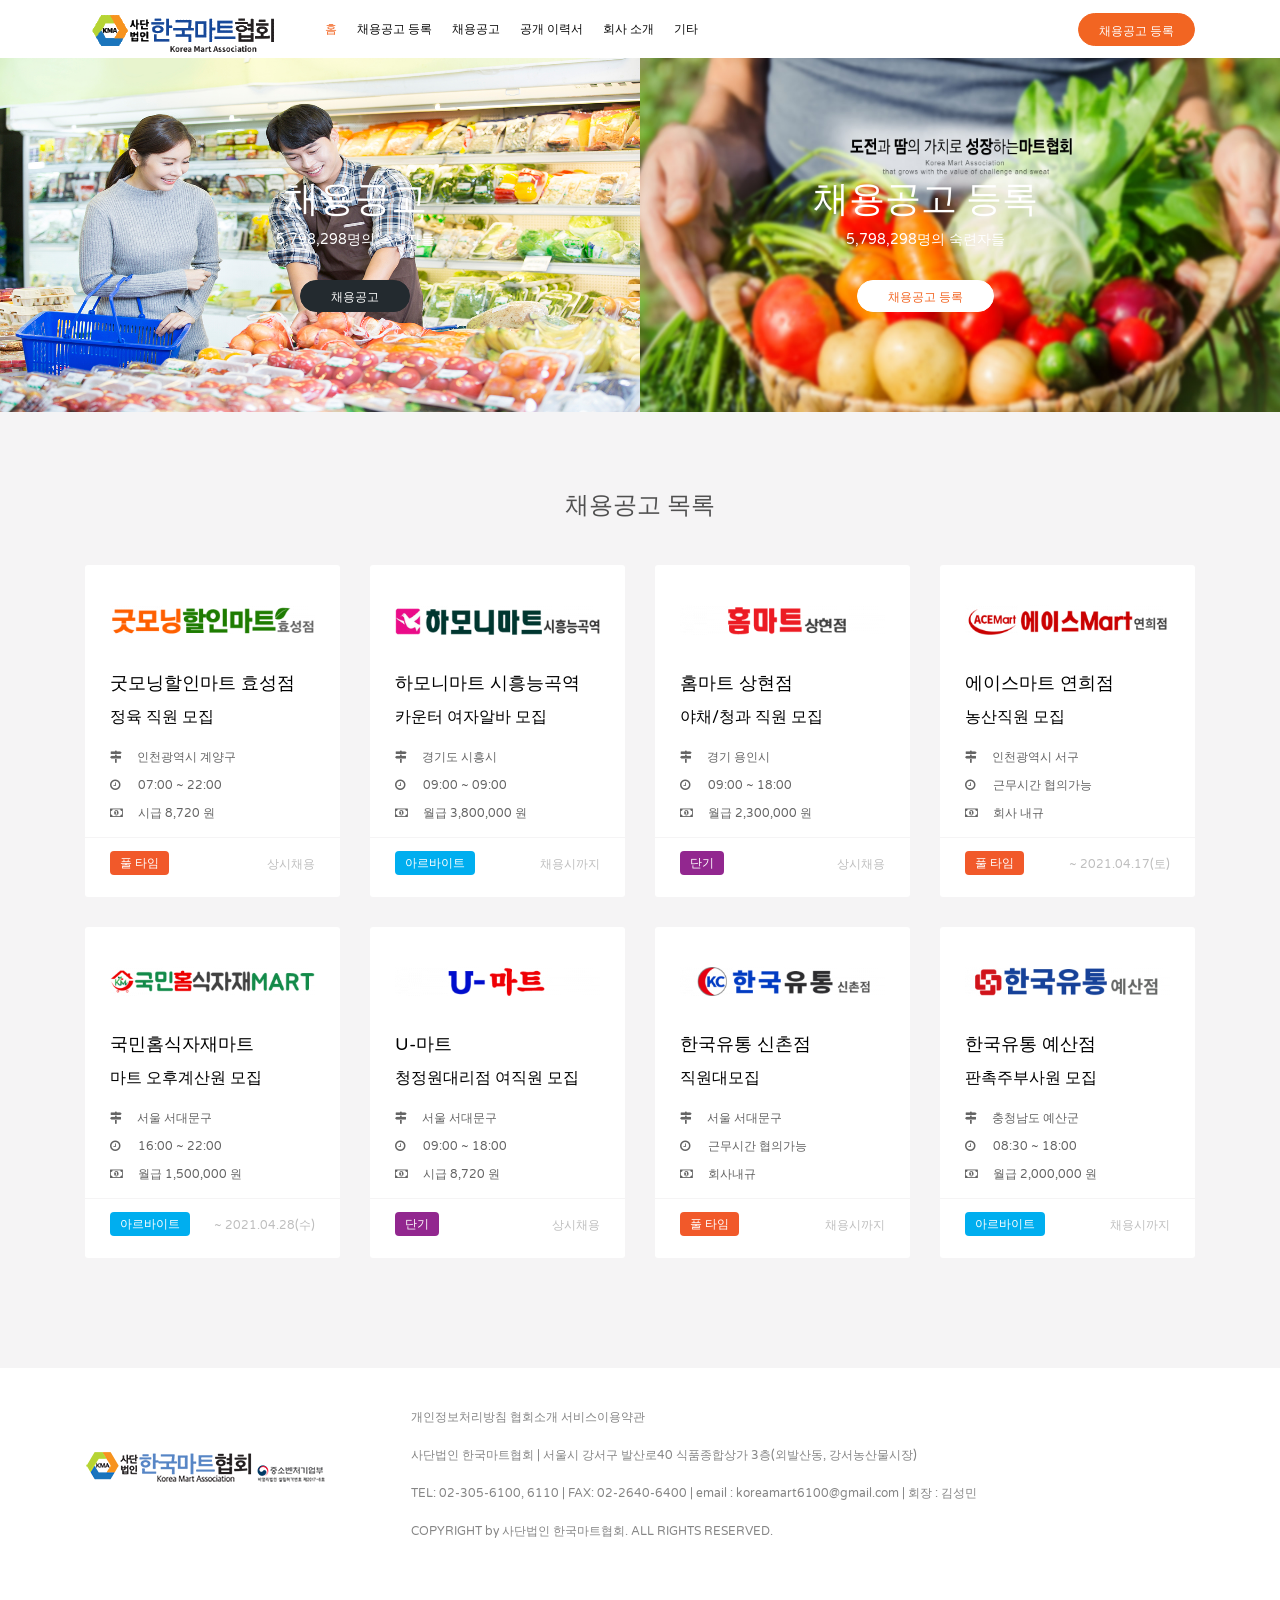
==== commit e20994df: "login hide" ====
--- a/index.html
+++ b/index.html
@@ -8,7 +8,10 @@
         <meta name="description" content="" />
         <meta property="og:title" content="마트협회 구인/구직">
         <meta property="og:url" content="https://ydh-56.github.io/mart-site/">
-        <meta property="og:image" content="./images/ico/logo1.png">
+        <!-- <meta property="og:image" content="images/ico/logo1.png"> -->
+        <meta property="og:image" content="http://xn--3e0b97uhptgnc7zadv.com/img/logo.png">
+        <meta property="og:image:width" content="400" />
+        <meta property="og:image:height" content="300" />
         <meta property="og:site_name" content="마트협회 구인/구직">
         <meta property="og:description" content="마트협회 구인구직 사이트 데모">
         <title>마트협회 구인/구직</title>
@@ -41,8 +44,8 @@
         <!-- Template Developed By ThemeRegion -->
     </head>
     <body class="homepage-2">
-        <img src="./images/ico/logo1.png" style="display: none;">
         <header class="tr-header">
+            <img src="images/ico/logo1.png" style="display: none;">
             <nav class="navbar navbar-expand-lg">
                 <div class="container">
                     <div class="navbar-header">
@@ -102,11 +105,11 @@
 							<li><a href="#">Russia</a></li>
 						</ul>								
 					</div>/.language-dropdown	 -->
-                        <ul class="sign-in tr-list">
+                        <!-- <ul class="sign-in tr-list">
                             <li><i class="fa fa-user"></i></li>
                             <li><a href="signin.html">로그인</a></li>
                             <li><a href="signup.html">회원가입</a></li>
-                        </ul>
+                        </ul> -->
                         <!-- /.sign-in -->
 
                         <a href="job-post.html" class="btn btn-primary">채용공고 등록</a>
